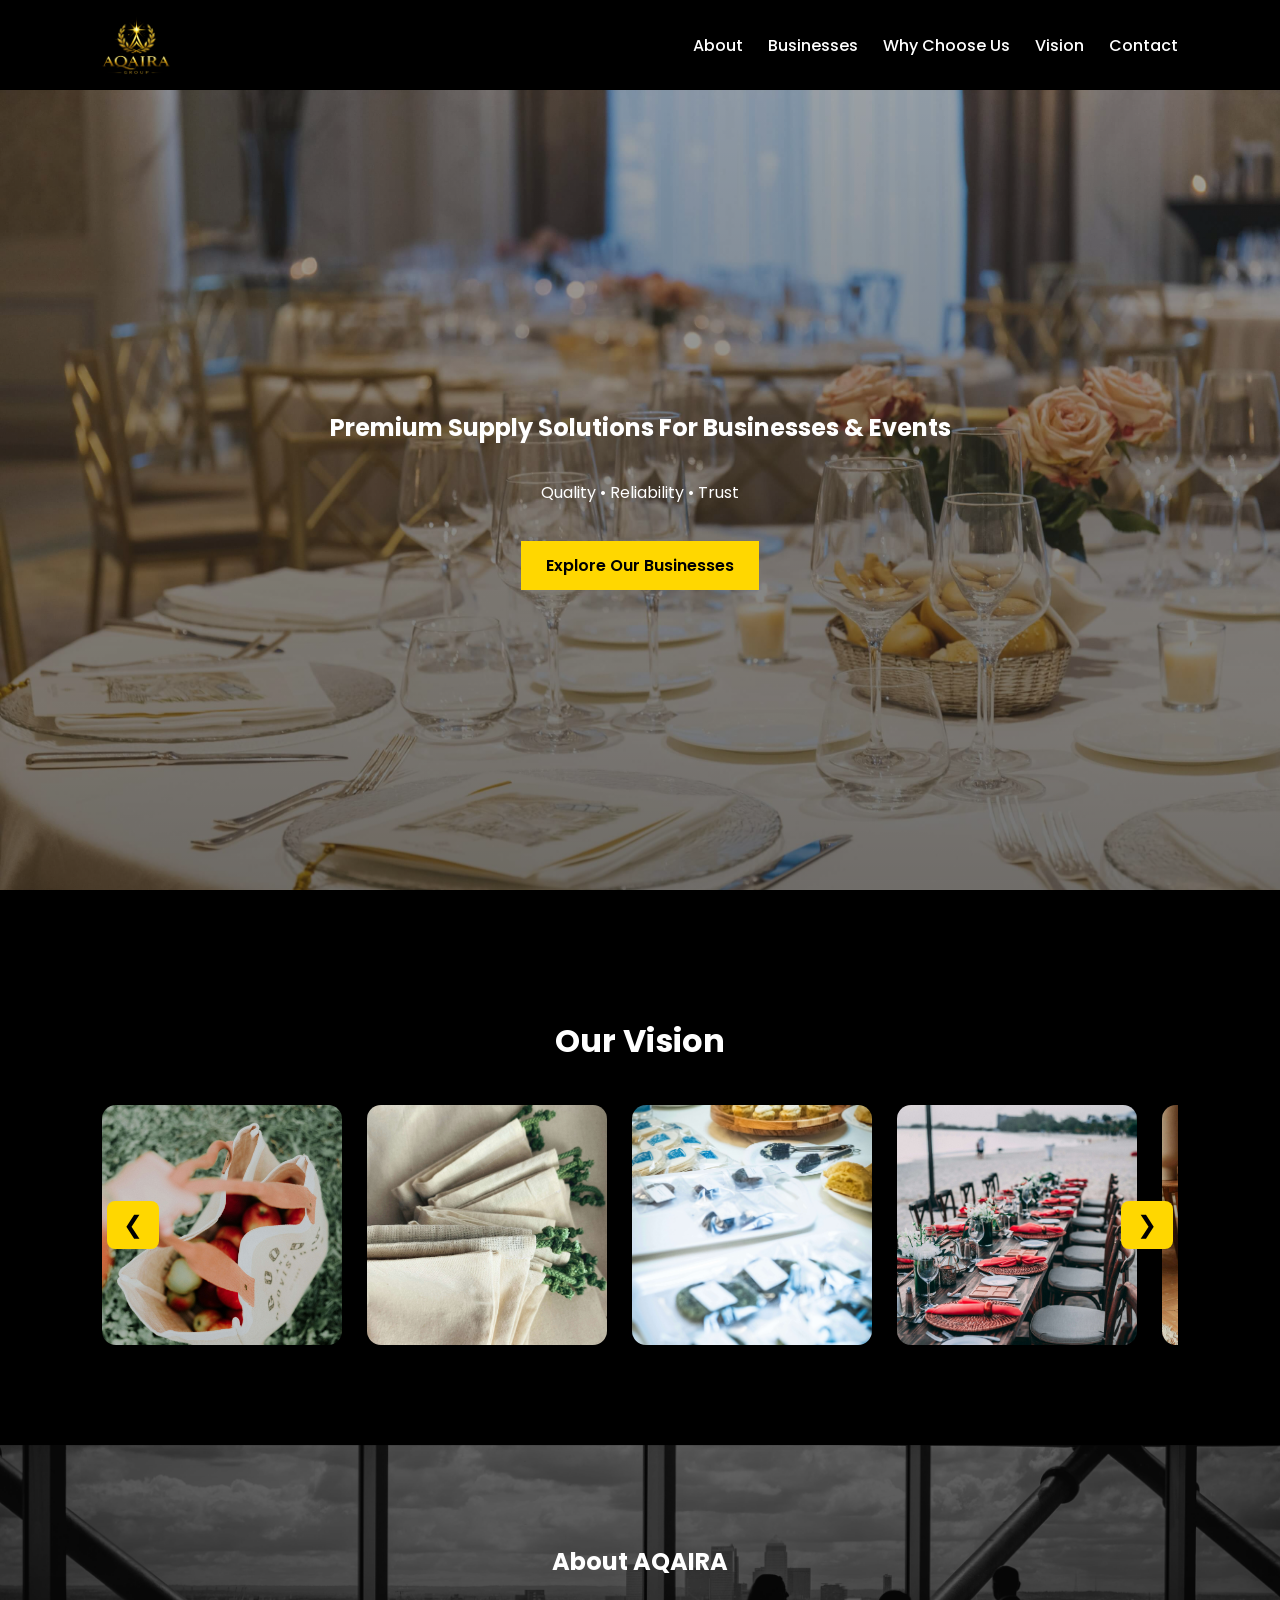
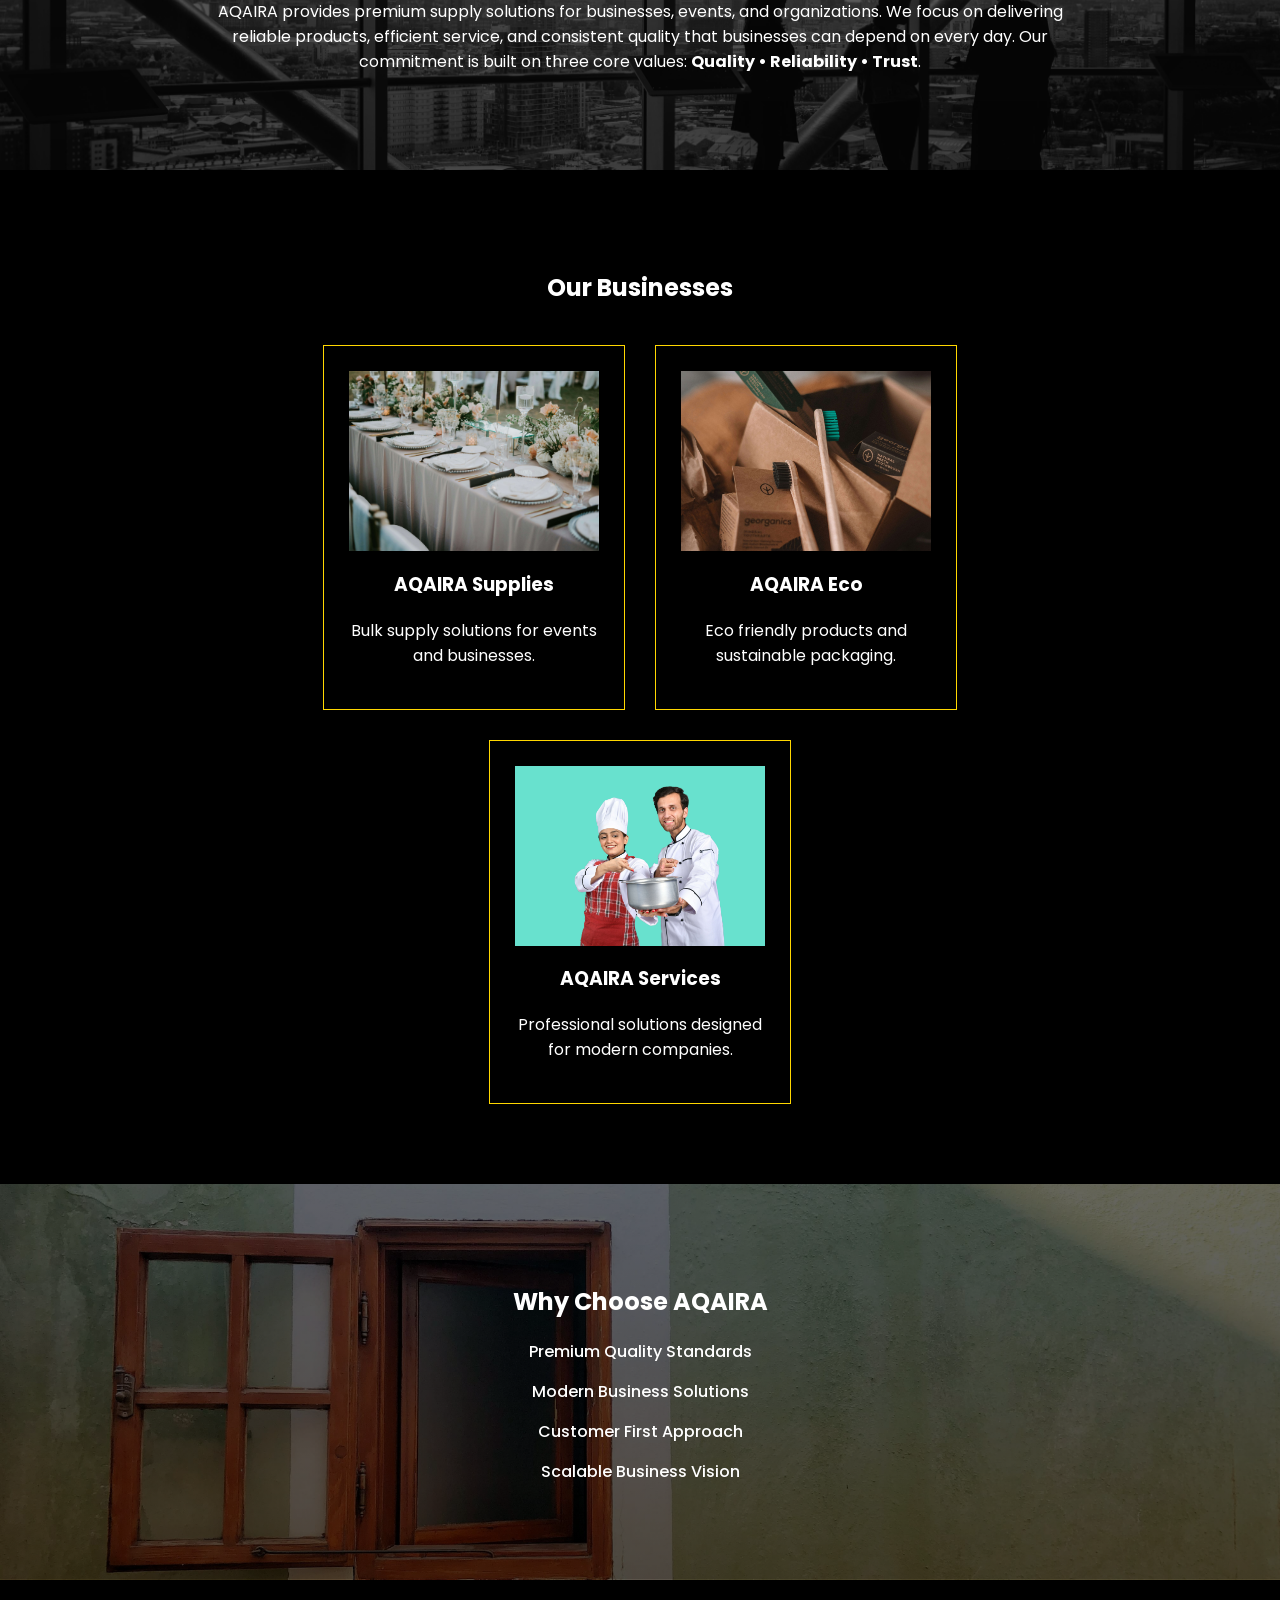
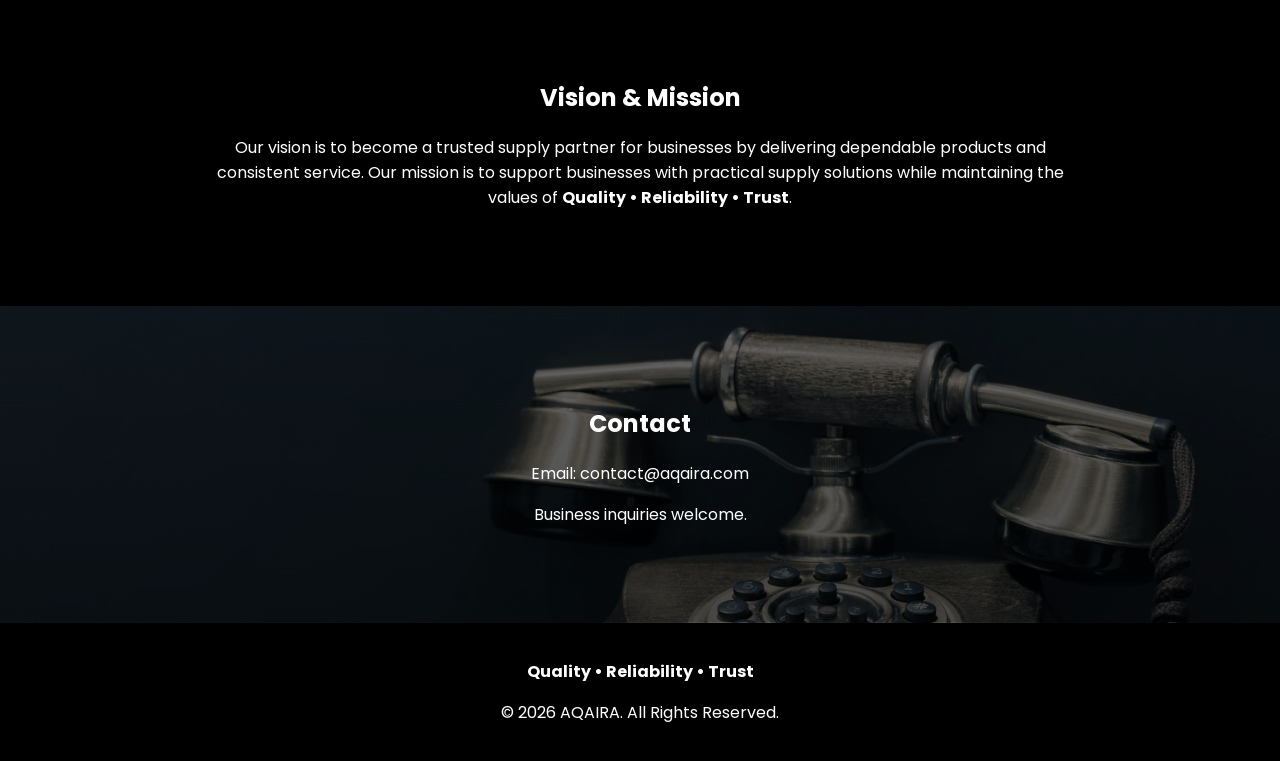
==== index.html @ 15b29411 "added bg images and header and scroll" ====
<!DOCTYPE html>
<html lang="en">
<head>
    <meta charset="UTF-8">
    <meta name="viewport" content="width=device-width, initial-scale=1.0">

    <title>AQAIRA</title>

    <link rel="icon" type="image/png" href="images/favicon.png">

    <link rel="stylesheet" href="style.css">

    <link href="https://fonts.googleapis.com/css2?family=Playfair+Display:wght@500&family=Poppins:wght@300;400;500&display=swap" rel="stylesheet">
    <script src="https://cdn.jsdelivr.net/npm/swiper@11/swiper-bundle.min.js"></script>

    <script>

    function toggleMenu(){
    const nav=document.getElementById("navMenu");
    nav.classList.toggle("active");
    }

    </script>
    <script>
    document.addEventListener("DOMContentLoaded", function(){

    const slider = document.getElementById("visionSlides");

    window.slideLeft = function(){
    if(slider){
    slider.scrollBy({
    left: -260,
    behavior: "smooth"
    });
    }
    }

    window.slideRight = function(){
    if(slider){
    slider.scrollBy({
    left: 260,
    behavior: "smooth"
    });
    }
    }

    });
    </script>

</head>

<body>

<header>

    <div class="logo">
        <img src="images/logo.png" alt="AQAIRA">
    </div>

    <div class="menu-toggle" onclick="toggleMenu()">
        <span></span>
        <span></span>
        <span></span>
    </div>

    <nav id="navMenu">
        <a href="#about">About</a>
        <a href="#business">Businesses</a>
        <a href="#why">Why Choose Us</a>
        <a href="#vision">Vision</a>
        <a href="#contact">Contact</a>
    </nav>

</header>


<section class="hero">

<h2>Premium Supply Solutions For Businesses & Events</h2>

<p>Quality • Reliability • Trust</p>

<a href="#business" class="btn">Explore Our Businesses</a>

</section>

<section class="slider">

    <h2>Our Vision</h2>

    <div class="slider-wrapper">

        <button class="slide-btn left" onclick="slideLeft()">❮</button>

        <div class="slides" id="visionSlides">

            <img src="images/slide1.jpg" loading="lazy">
            <img src="images/slide2.jpg" loading="lazy">
            <img src="images/slide3.jpg" loading="lazy">
            <img src="images/slide4.jpg" loading="lazy">
            <img src="images/slide5.jpg" loading="lazy">
            <img src="images/slide6.jpg" loading="lazy">
            <img src="images/slide7.jpg" loading="lazy">
            <img src="images/slide8.jpg" loading="lazy">
            <img src="images/slide9.jpg" loading="lazy">
            <img src="images/slide10.jpg" loading="lazy">

        </div>

        <button class="slide-btn right" onclick="slideRight()">❯</button>

    </div>

</section>


<section id="about" class="section about-bg">

<h2>About AQAIRA</h2>

    <p>
        AQAIRA provides premium supply solutions for businesses,
        events, and organizations. We focus on delivering reliable
        products, efficient service, and consistent quality that
        businesses can depend on every day.

        Our commitment is built on three core values:
        <strong>Quality • Reliability • Trust</strong>.
    </p>

</section>



<section id="business" class="section dark">

<h2>Our Businesses</h2>

<div class="grid">

    <div class="card">
        <img src="images/supply.jpg" loading="lazy">
        <h3>AQAIRA Supplies</h3>
        <p>Bulk supply solutions for events and businesses.</p>
    </div>

    <div class="card">
        <img src="images/eco.jpg" loading="lazy">
        <h3>AQAIRA Eco</h3>
        <p>Eco friendly products and sustainable packaging.</p>
    </div>

    <div class="card">
        <img src="images/service.jpg" loading="lazy">
        <h3>AQAIRA Services</h3>
        <p>Professional solutions designed for modern companies.</p>
    </div>

</div>

</section>



<section id="why" class="section why-bg">

<h2>Why Choose AQAIRA</h2>

<ul class="why">

<li>Premium Quality Standards</li>
<li>Modern Business Solutions</li>
<li>Customer First Approach</li>
<li>Scalable Business Vision</li>

</ul>

</section>



<section id="vision" class="section dark">

<h2>Vision & Mission</h2>

    <p>
        Our vision is to become a trusted supply partner for
        businesses by delivering dependable products and
        consistent service.

        Our mission is to support businesses with practical
        supply solutions while maintaining the values of
        <strong>Quality • Reliability • Trust</strong>.
    </p>

</section>



<section id="contact" class="section contact-bg">

<h2>Contact</h2>

<p>Email: contact@aqaira.com</p>

<p>Business inquiries welcome.</p>

</section>



<footer>

    <p><strong>Quality • Reliability • Trust</strong></p>
    <p>© 2026 AQAIRA. All Rights Reserved.</p>

</footer>


</body>
</html>
---- style.css ----
body{
margin:0;
font-family:Poppins, sans-serif;
background:white;
color:#111;
}

html{
scroll-behavior:smooth;
}

/* HEADER */

header{
display:flex;
justify-content:space-between;
align-items:center;
padding:15px 8%;
background:black;
color:white;
position:sticky;
top:0;
z-index:1000;
}

/* LOGO */

.logo{
font-family:'Playfair Display', serif;
font-size:34px;
font-weight:600;

background:linear-gradient(
90deg,
#d4af37,
#ffd700,
#f5e6a3,
#d4af37
);

background-size:300%;
-webkit-background-clip:text;
-webkit-text-fill-color:transparent;
animation:goldShine 6s linear infinite;
}

.logo img{
height:60px;
width:auto;
}

@keyframes goldShine{
0%{background-position:0%;}
100%{background-position:300%;}
}

/* NAVIGATION */

nav{
display:flex;
}

nav a{
margin-left:25px;
text-decoration:none;
color:white;
font-weight:500;
}

/* HAMBURGER */

.menu-toggle{
display:none;
flex-direction:column;
cursor:pointer;
}

.menu-toggle span{
height:3px;
width:25px;
background:white;
margin:4px 0;
display:block;
}

/* HERO */

.hero{
height:80vh;

background:
linear-gradient(rgba(0,0,0,0.35), rgba(0,0,0,0.55)),
url("images/hero.jpg");

background-size:cover;
background-position:center;

color:white;

display:flex;
flex-direction:column;
justify-content:center;
align-items:center;
text-align:center;
padding:40px 20px;
}

.hero h1{
font-size:48px;
letter-spacing:1px;
}

.btn{
margin-top:20px;
padding:12px 25px;
background:gold;
color:black;
text-decoration:none;
font-weight:600;
}

/* SECTIONS */

.section{
padding:80px 15%;
text-align:center;
}

.dark{
background:black;
color:white;
}

/* BUSINESS GRID */

.grid{
display:flex;
gap:30px;
justify-content:center;
margin-top:40px;
flex-wrap:wrap;
}

.card{
border:1px solid gold;
padding:25px;
width:250px;
max-width:100%;
}

.card img{
width:100%;
height:180px;
object-fit:cover;
margin-bottom:15px;
}

/* WHY */

.why{
list-style:none;
padding:0;
}

.why li{
margin:15px 0;
font-weight:500;
}

/* SLIDER */

.slider{
padding:100px 8%;
background:black;
text-align:center;
color:white;
}

.slider h2{
margin-bottom:40px;
font-size:32px;
}

.slider-wrapper{
position:relative;
display:flex;
align-items:center;
justify-content:center;
}

/* FIXED SLIDES */

.slides{
display:flex;
gap:25px;
overflow:hidden;
scroll-behavior:smooth;
position:relative;
}

.slides img{
width:240px;
height:240px;
object-fit:cover;
border-radius:14px;
flex-shrink:0;
transition:transform 0.4s ease, box-shadow 0.4s ease;
}

.slides img:hover{
transform:scale(1.05);
box-shadow:0 10px 30px rgba(212,175,55,0.5);
}

/* SLIDER BUTTONS */

.slide-btn{
position:absolute;
top:50%;
transform:translateY(-50%);
background:gold;
border:none;
color:black;
font-size:24px;
padding:10px 16px;
cursor:pointer;
border-radius:8px;
z-index:10;
}

.slide-btn.left{
left:5px;
}

.slide-btn.right{
right:5px;
}

.slide-btn:hover{
background:#ffd700;
transform:translateY(-50%) scale(1.05);
}

/* FOOTER */

footer{
background:black;
color:white;
text-align:center;
padding:20px;
}

/* IMAGE FIX */

img{
max-width:100%;
height:auto;
display:block;
}

/* MOBILE */

@media (max-width:768px){

.menu-toggle{
display:flex;
}

nav{
display:none;
flex-direction:column;
position:absolute;
top:80px;
left:0;
width:100%;
background:black;
text-align:center;
padding:20px 0;
z-index:999;
}

nav a{
margin:12px 0;
font-size:18px;
}

nav.active{
display:flex;
}

.hero{
height:70vh;
padding:20px;
}

.hero h1{
font-size:28px;
line-height:1.3;
}

.btn{
padding:10px 18px;
font-size:14px;
}

.card{
width:100%;
max-width:320px;
}

.slides img{
width:200px;
height:200px;
}

}

/* ABOUT BACKGROUND */

.about-bg{
background:
linear-gradient(rgba(0,0,0,0.6), rgba(0,0,0,0.7)),
url("images/about.jpg");

background-size:cover;
background-position:center;
color:white;
}

/* WHY BACKGROUND */

.why-bg{
background:
linear-gradient(rgba(0,0,0,0.6), rgba(0,0,0,0.7)),
url("images/why-choose.jpg");

background-size:cover;
background-position:center;
color:white;
}

/* CONTACT BACKGROUND */

.contact-bg{
background:
linear-gradient(rgba(0,0,0,0.6), rgba(0,0,0,0.7)),
url("images/contact.jpg");

background-size:cover;
background-position:center;
color:white;
}
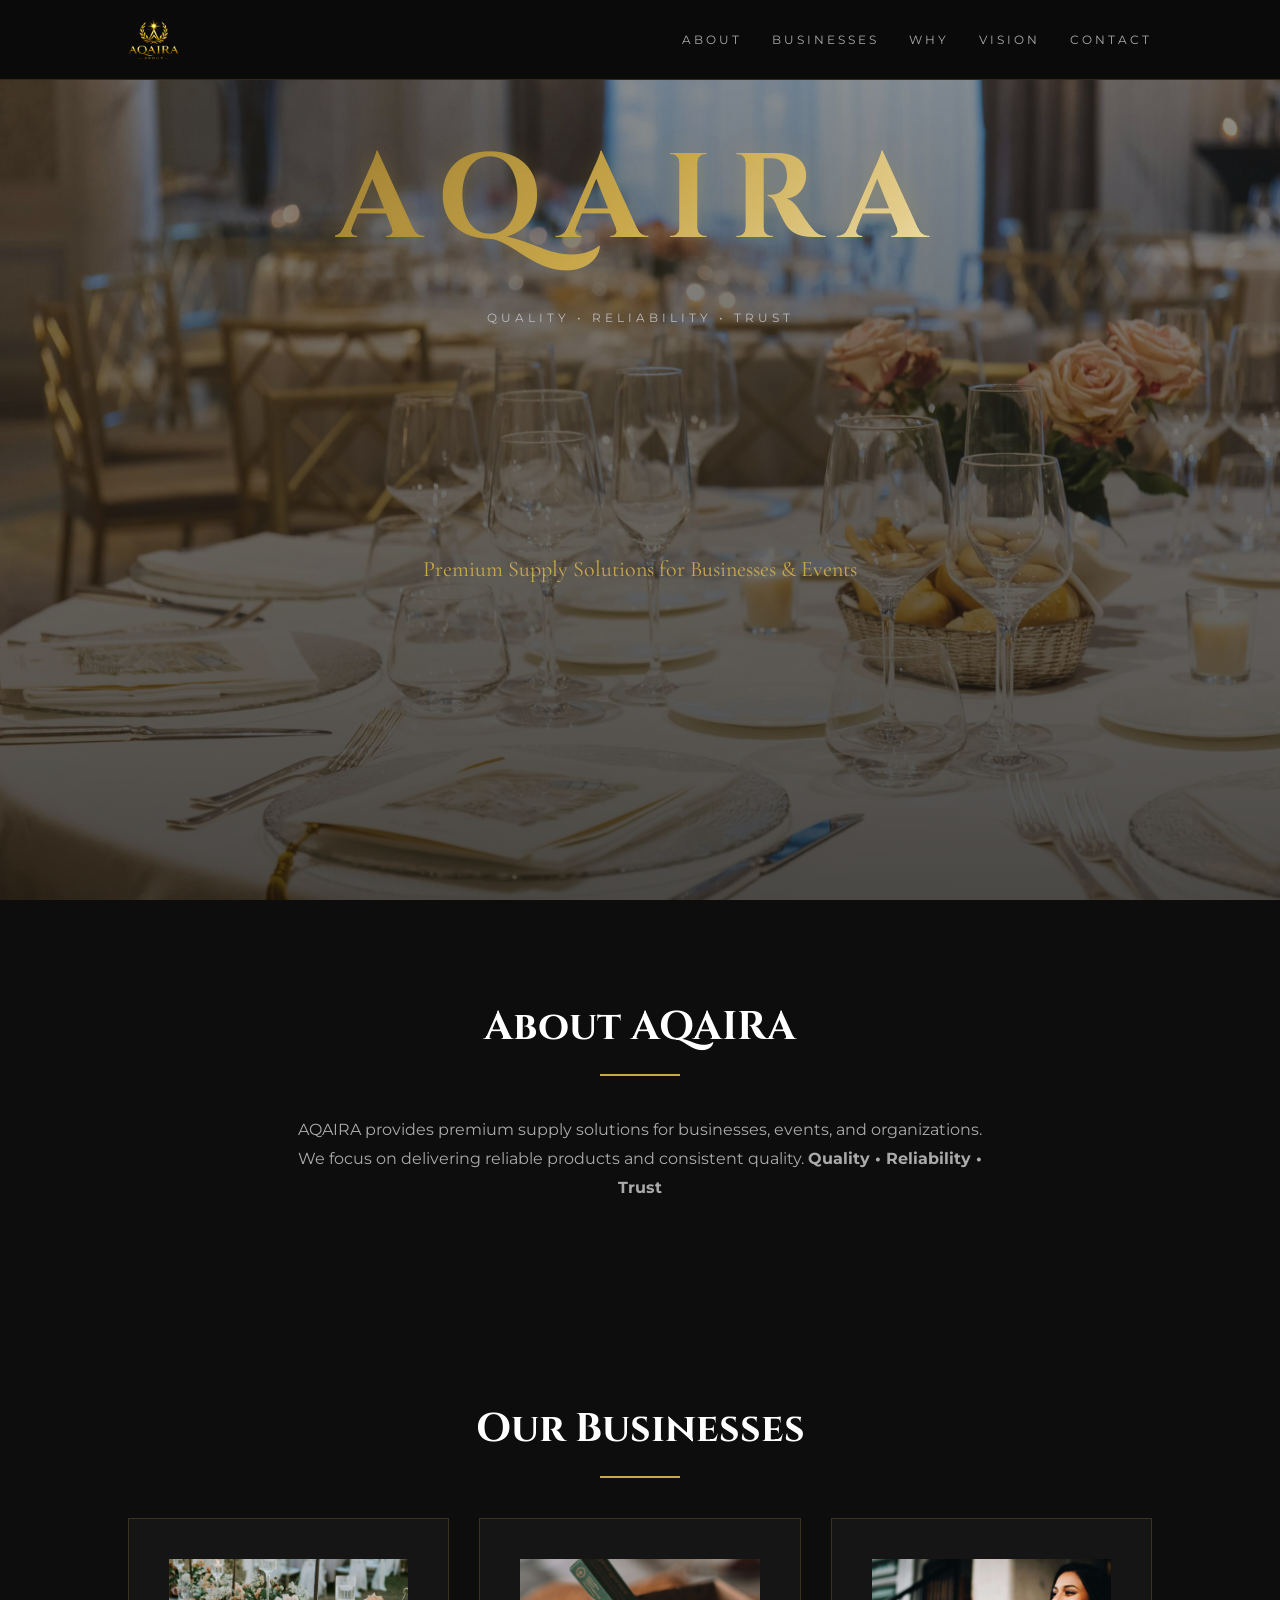
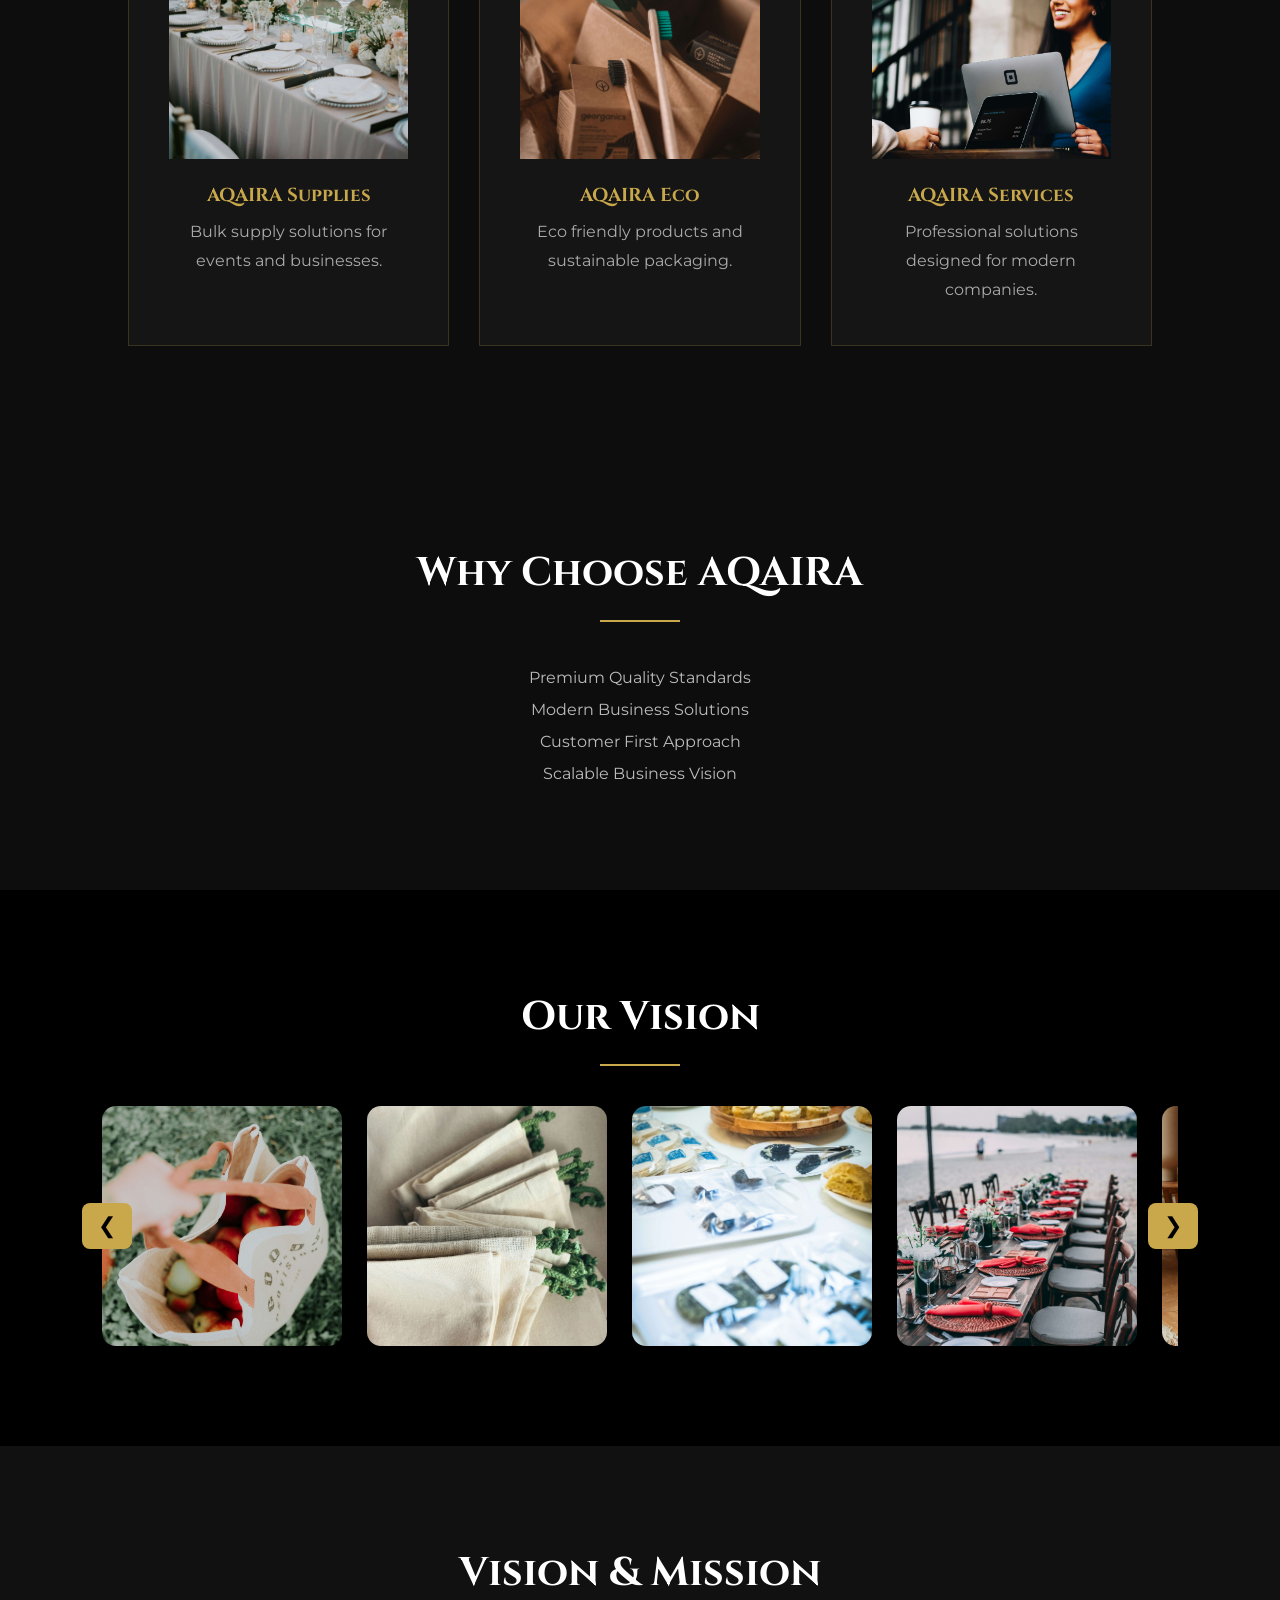
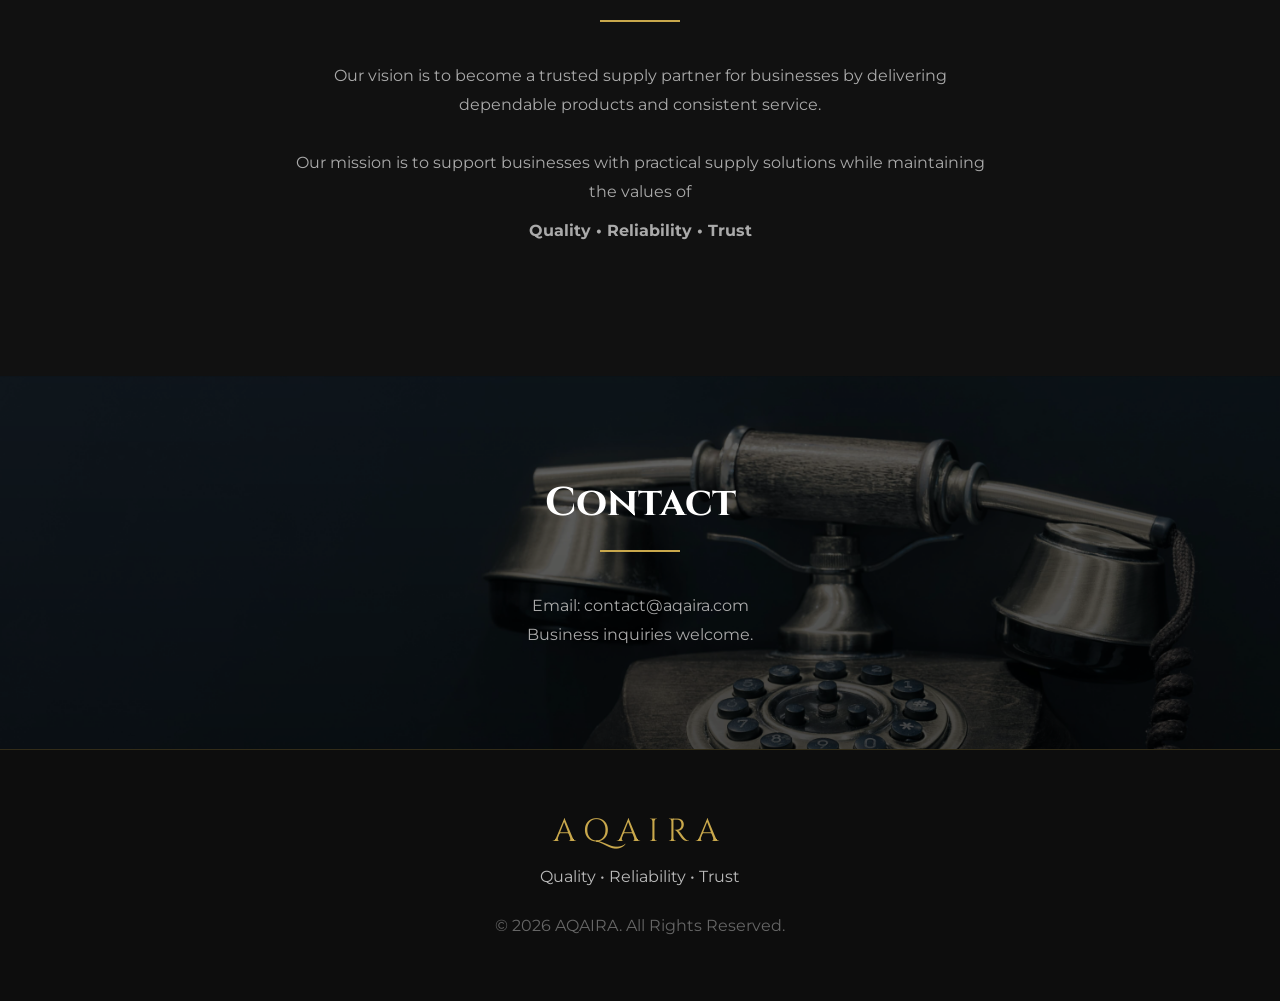
==== commit 39e8a01f: "changes website look to premium" ====
--- a/index.html
+++ b/index.html
@@ -1,61 +1,65 @@
 <!DOCTYPE html>
 <html lang="en">
 <head>
+
     <meta charset="UTF-8">
     <meta name="viewport" content="width=device-width, initial-scale=1.0">
 
     <title>AQAIRA</title>
 
+    <link rel="stylesheet" href="style.css">
+
     <link rel="icon" type="image/png" href="images/favicon.png">
 
-    <link rel="stylesheet" href="style.css">
-
-    <link href="https://fonts.googleapis.com/css2?family=Playfair+Display:wght@500&family=Poppins:wght@300;400;500&display=swap" rel="stylesheet">
-    <script src="https://cdn.jsdelivr.net/npm/swiper@11/swiper-bundle.min.js"></script>
+    <link href="https://fonts.googleapis.com/css2?family=Cormorant+Garamond:wght@300;400;500;600&family=Cinzel:wght@400;600;700;900&family=Montserrat:wght@200;300;400;500;600&display=swap" rel="stylesheet">
 
     <script>
 
-    function toggleMenu(){
-    const nav=document.getElementById("navMenu");
-    nav.classList.toggle("active");
-    }
+        function toggleMenu(){
+        document.getElementById("navLinks").classList.toggle("active");
+        }
+
+        window.addEventListener("load",function(){
+        setTimeout(()=>{
+        document.getElementById("loader").classList.add("loader-hidden");
+        },600);
+        });
+
+        document.addEventListener("DOMContentLoaded", function(){
+
+        const slider=document.getElementById("visionSlides");
+
+        window.slideLeft=function(){
+        slider.scrollBy({
+        left:-260,
+        behavior:"smooth"
+        });
+        }
+
+        window.slideRight=function(){
+        slider.scrollBy({
+        left:260,
+        behavior:"smooth"
+        });
+        }
+
+        });
 
     </script>
-    <script>
-    document.addEventListener("DOMContentLoaded", function(){
-
-    const slider = document.getElementById("visionSlides");
-
-    window.slideLeft = function(){
-    if(slider){
-    slider.scrollBy({
-    left: -260,
-    behavior: "smooth"
-    });
-    }
-    }
-
-    window.slideRight = function(){
-    if(slider){
-    slider.scrollBy({
-    left: 260,
-    behavior: "smooth"
-    });
-    }
-    }
-
-    });
-    </script>
 
 </head>
 
 <body>
 
-<header>
-
-    <div class="logo">
-        <img src="images/logo.png" alt="AQAIRA">
-    </div>
+<div id="loader">
+    <div class="loader-logo">AQAIRA</div>
+</div>
+
+<nav class="nav-bar">
+
+    <a href="#" class="nav-logo">
+        <img src="images/logo.png">
+    </a>
 
     <div class="menu-toggle" onclick="toggleMenu()">
         <span></span>
@@ -63,159 +67,161 @@
         <span></span>
     </div>
 
-    <nav id="navMenu">
+    <div class="nav-links" id="navLinks">
         <a href="#about">About</a>
         <a href="#business">Businesses</a>
-        <a href="#why">Why Choose Us</a>
+        <a href="#why">Why</a>
         <a href="#vision">Vision</a>
         <a href="#contact">Contact</a>
-    </nav>
-
-</header>
-
+    </div>
+
+</nav>
 
 <section class="hero">
 
-<h2>Premium Supply Solutions For Businesses & Events</h2>
-
-<p>Quality • Reliability • Trust</p>
-
-<a href="#business" class="btn">Explore Our Businesses</a>
-
-</section>
-
-<section class="slider">
-
-    <h2>Our Vision</h2>
-
-    <div class="slider-wrapper">
-
-        <button class="slide-btn left" onclick="slideLeft()">❮</button>
-
-        <div class="slides" id="visionSlides">
-
-            <img src="images/slide1.jpg" loading="lazy">
-            <img src="images/slide2.jpg" loading="lazy">
-            <img src="images/slide3.jpg" loading="lazy">
-            <img src="images/slide4.jpg" loading="lazy">
-            <img src="images/slide5.jpg" loading="lazy">
-            <img src="images/slide6.jpg" loading="lazy">
-            <img src="images/slide7.jpg" loading="lazy">
-            <img src="images/slide8.jpg" loading="lazy">
-            <img src="images/slide9.jpg" loading="lazy">
-            <img src="images/slide10.jpg" loading="lazy">
-
-        </div>
-
-        <button class="slide-btn right" onclick="slideRight()">❯</button>
-
-    </div>
-
-</section>
-
-
-<section id="about" class="section about-bg">
-
-<h2>About AQAIRA</h2>
+    <h1 class="hero-title">AQAIRA</h1>
+
+    <p class="hero-tagline">Quality • Reliability • Trust</p>
+
+    <p class="hero-sub">Premium Supply Solutions for Businesses & Events</p>
+
+</section>
+
+<section id="about">
+
+    <h2>About AQAIRA</h2>
+    <div class="divider"></div>
 
     <p>
         AQAIRA provides premium supply solutions for businesses,
-        events, and organizations. We focus on delivering reliable
-        products, efficient service, and consistent quality that
-        businesses can depend on every day.
-
-        Our commitment is built on three core values:
-        <strong>Quality • Reliability • Trust</strong>.
+        events, and organizations.
+        We focus on delivering reliable products and consistent quality.
+        <strong>Quality • Reliability • Trust</strong>
     </p>
 
 </section>
 
-
-
-<section id="business" class="section dark">
-
-<h2>Our Businesses</h2>
-
-<div class="grid">
-
-    <div class="card">
-        <img src="images/supply.jpg" loading="lazy">
-        <h3>AQAIRA Supplies</h3>
-        <p>Bulk supply solutions for events and businesses.</p>
-    </div>
-
-    <div class="card">
-        <img src="images/eco.jpg" loading="lazy">
-        <h3>AQAIRA Eco</h3>
-        <p>Eco friendly products and sustainable packaging.</p>
-    </div>
-
-    <div class="card">
-        <img src="images/service.jpg" loading="lazy">
-        <h3>AQAIRA Services</h3>
-        <p>Professional solutions designed for modern companies.</p>
-    </div>
-
-</div>
-
-</section>
-
-
-
-<section id="why" class="section why-bg">
-
-<h2>Why Choose AQAIRA</h2>
-
-<ul class="why">
-
-<li>Premium Quality Standards</li>
-<li>Modern Business Solutions</li>
-<li>Customer First Approach</li>
-<li>Scalable Business Vision</li>
-
-</ul>
-
-</section>
-
-
-
-<section id="vision" class="section dark">
-
-<h2>Vision & Mission</h2>
-
-    <p>
-        Our vision is to become a trusted supply partner for
-        businesses by delivering dependable products and
-        consistent service.
-
-        Our mission is to support businesses with practical
-        supply solutions while maintaining the values of
-        <strong>Quality • Reliability • Trust</strong>.
+<section id="business">
+
+    <h2>Our Businesses</h2>
+    <div class="divider"></div>
+
+    <div class="grid">
+
+        <div class="card">
+            <img src="images/supply.jpg">
+            <h3>AQAIRA Supplies</h3>
+            <p>Bulk supply solutions for events and businesses.</p>
+        </div>
+
+        <div class="card">
+            <img src="images/eco.jpg">
+            <h3>AQAIRA Eco</h3>
+            <p>Eco friendly products and sustainable packaging.</p>
+        </div>
+
+        <div class="card">
+            <img src="images/service.jpg">
+            <h3>AQAIRA Services</h3>
+            <p>Professional solutions designed for modern companies.</p>
+        </div>
+
+    </div>
+
+</section>
+
+<section id="why">
+
+    <h2>Why Choose AQAIRA</h2>
+    <div class="divider"></div>
+
+    <ul class="why">
+        <li>Premium Quality Standards</li>
+        <li>Modern Business Solutions</li>
+        <li>Customer First Approach</li>
+        <li>Scalable Business Vision</li>
+    </ul>
+
+</section>
+
+<section id="vision" class="slider">
+
+    <h2>Our Vision</h2>
+    <div class="divider"></div>
+
+    <div class="slider-wrapper">
+
+        <button class="slide-btn left" onclick="slideLeft()">❮</button>
+
+        <div class="slides" id="visionSlides">
+
+            <img src="images/slide1.jpg">
+            <img src="images/slide2.jpg">
+            <img src="images/slide3.jpg">
+            <img src="images/slide4.jpg">
+            <img src="images/slide5.jpg">
+            <img src="images/slide6.jpg">
+            <img src="images/slide7.jpg">
+            <img src="images/slide8.jpg">
+            <img src="images/slide9.jpg">
+            <img src="images/slide10.jpg">
+
+        </div>
+
+        <button class="slide-btn right" onclick="slideRight()">❯</button>
+
+    </div>
+
+</section>
+
+<section class="vision-mission">
+
+    <h2>Vision & Mission</h2>
+    <div class="divider"></div>
+
+    <div class="vision-box">
+        <p>
+            Our vision is to become a trusted supply partner for businesses
+            by delivering dependable products and consistent service.
+        </p>
+    </div>
+
+    <div class="vision-box">
+        <p>
+            Our mission is to support businesses with practical supply
+            solutions while maintaining the values of
+        </p>
+
+        <p style="margin-top:10px;font-weight:600;">
+            <strong>Quality • Reliability • Trust</strong>
+        </p>
+    </div>
+
+</section>
+
+<section id="contact" class="contact contact-bg">
+
+    <h2>Contact</h2>
+    <div class="divider"></div>
+
+    <p>Email: contact@aqaira.com</p>
+    <p>Business inquiries welcome.</p>
+
+</section>
+
+<footer>
+
+    <div class="footer-logo">AQAIRA</div>
+
+    <p style="margin-top:10px;color:#bbb">
+        Quality • Reliability • Trust
     </p>
 
-</section>
-
-
-
-<section id="contact" class="section contact-bg">
-
-<h2>Contact</h2>
-
-<p>Email: contact@aqaira.com</p>
-
-<p>Business inquiries welcome.</p>
-
-</section>
-
-
-
-<footer>
-
-    <p><strong>Quality • Reliability • Trust</strong></p>
-    <p>© 2026 AQAIRA. All Rights Reserved.</p>
+    <p style="margin-top:20px;color:#666">
+        © 2026 AQAIRA. All Rights Reserved.
+    </p>
 
 </footer>
 
-
 </body>
-</html>
+</html>
--- a/style.css
+++ b/style.css
@@ -1,73 +1,105 @@
+
+:root{
+--gold:#C9A84C;
+}
+
+*{
+margin:0;
+padding:0;
+box-sizing:border-box;
+}
+
 body{
-margin:0;
-font-family:Poppins, sans-serif;
-background:white;
-color:#111;
-}
-
-html{
-scroll-behavior:smooth;
-}
-
-/* HEADER */
-
-header{
+background:#0d0d0d;
+color:white;
+font-family:'Montserrat',sans-serif;
+overflow-x:hidden;
+}
+
+/* LOADER */
+
+#loader{
+position:fixed;
+top:0;
+left:0;
+width:100%;
+height:100%;
+background:black;
+display:flex;
+justify-content:center;
+align-items:center;
+z-index:9999;
+}
+
+.loader-logo{
+font-family:'Cinzel',serif;
+font-size:40px;
+color:var(--gold);
+}
+
+.loader-hidden{
+opacity:0;
+visibility:hidden;
+transition:0.5s;
+}
+
+/* SECTIONS */
+
+section{
+padding:100px 10%;
+text-align:center;
+}
+
+h2{
+font-family:'Cinzel',serif;
+font-size:40px;
+margin-bottom:20px;
+}
+
+p{
+max-width:700px;
+margin:auto;
+color:#aaa;
+line-height:1.8;
+}
+
+/* NAV */
+
+.nav-bar{
+position:fixed;
+top:0;
+width:100%;
+background:#0a0a0a;
 display:flex;
 justify-content:space-between;
 align-items:center;
-padding:15px 8%;
-background:black;
-color:white;
-position:sticky;
-top:0;
+padding:15px 10%;
+border-bottom:1px solid rgba(201,168,76,0.2);
 z-index:1000;
 }
 
-/* LOGO */
-
-.logo{
-font-family:'Playfair Display', serif;
-font-size:34px;
-font-weight:600;
-
-background:linear-gradient(
-90deg,
-#d4af37,
-#ffd700,
-#f5e6a3,
-#d4af37
-);
-
-background-size:300%;
--webkit-background-clip:text;
--webkit-text-fill-color:transparent;
-animation:goldShine 6s linear infinite;
-}
-
-.logo img{
-height:60px;
-width:auto;
-}
-
-@keyframes goldShine{
-0%{background-position:0%;}
-100%{background-position:300%;}
-}
-
-/* NAVIGATION */
-
-nav{
-display:flex;
-}
-
-nav a{
-margin-left:25px;
+.nav-logo img{
+height:45px;
+}
+
+.nav-links{
+display:flex;
+gap:30px;
+}
+
+.nav-links a{
 text-decoration:none;
-color:white;
-font-weight:500;
-}
-
-/* HAMBURGER */
+color:#aaa;
+font-size:12px;
+letter-spacing:3px;
+text-transform:uppercase;
+}
+
+.nav-links a:hover{
+color:var(--gold);
+}
+
+/* MOBILE MENU */
 
 .menu-toggle{
 display:none;
@@ -76,95 +108,102 @@
 }
 
 .menu-toggle span{
+width:25px;
 height:3px;
-width:25px;
 background:white;
 margin:4px 0;
-display:block;
 }
 
 /* HERO */
 
 .hero{
-height:80vh;
+min-height:100vh;
 
 background:
-linear-gradient(rgba(0,0,0,0.35), rgba(0,0,0,0.55)),
+linear-gradient(rgba(0,0,0,0.4),rgba(0,0,0,0.7)),
+radial-gradient(circle at center, rgba(201,168,76,0.08), transparent 70%),
 url("images/hero.jpg");
 
 background-size:cover;
 background-position:center;
-
-color:white;
+background-attachment:fixed;
 
 display:flex;
 flex-direction:column;
 justify-content:center;
 align-items:center;
 text-align:center;
-padding:40px 20px;
-}
-
-.hero h1{
-font-size:48px;
-letter-spacing:1px;
-}
-
-.btn{
-margin-top:20px;
-padding:12px 25px;
-background:gold;
-color:black;
-text-decoration:none;
-font-weight:600;
-}
-
-/* SECTIONS */
-
-.section{
-padding:80px 15%;
-text-align:center;
-}
-
-.dark{
-background:black;
-color:white;
+padding-top:120px;
+}
+
+.hero-title{
+font-family:'Cinzel',serif;
+font-size:120px;
+letter-spacing:20px;
+
+background:linear-gradient(135deg,#9A7A2E,#C9A84C,#F5E6B8);
+-webkit-background-clip:text;
+-webkit-text-fill-color:transparent;
+
+text-shadow:
+0 0 25px rgba(201,168,76,0.25);
+}
+
+.hero-tagline{
+letter-spacing:4px;
+font-size:12px;
+color:#bbb;
+margin-top:25px;
+text-transform:uppercase;
+}
+
+.hero-sub{
+font-family:'Cormorant Garamond',serif;
+font-size:22px;
+margin-top:10px;
+color:var(--gold);
+}
+
+/* DIVIDER */
+
+.divider{
+width:80px;
+height:2px;
+background:var(--gold);
+margin:20px auto 40px;
 }
 
 /* BUSINESS GRID */
 
 .grid{
-display:flex;
+display:grid;
+grid-template-columns:repeat(3,1fr);
 gap:30px;
-justify-content:center;
 margin-top:40px;
-flex-wrap:wrap;
 }
 
 .card{
-border:1px solid gold;
-padding:25px;
-width:250px;
-max-width:100%;
+background:#151515;
+padding:40px;
+border:1px solid rgba(201,168,76,0.2);
+transition:.3s;
+}
+
+.card:hover{
+border-color:var(--gold);
 }
 
 .card img{
 width:100%;
-height:180px;
+height:200px;
 object-fit:cover;
-margin-bottom:15px;
-}
-
-/* WHY */
-
-.why{
-list-style:none;
-padding:0;
-}
-
-.why li{
-margin:15px 0;
-font-weight:500;
+margin-bottom:20px;
+}
+
+.card h3{
+font-family:'Cinzel',serif;
+color:var(--gold);
+margin-bottom:10px;
 }
 
 /* SLIDER */
@@ -173,12 +212,6 @@
 padding:100px 8%;
 background:black;
 text-align:center;
-color:white;
-}
-
-.slider h2{
-margin-bottom:40px;
-font-size:32px;
 }
 
 .slider-wrapper{
@@ -187,15 +220,12 @@
 align-items:center;
 justify-content:center;
 }
-
-/* FIXED SLIDES */
 
 .slides{
 display:flex;
 gap:25px;
 overflow:hidden;
 scroll-behavior:smooth;
-position:relative;
 }
 
 .slides img{
@@ -204,12 +234,12 @@
 object-fit:cover;
 border-radius:14px;
 flex-shrink:0;
-transition:transform 0.4s ease, box-shadow 0.4s ease;
+transition:0.4s;
 }
 
 .slides img:hover{
 transform:scale(1.05);
-box-shadow:0 10px 30px rgba(212,175,55,0.5);
+box-shadow:0 10px 30px rgba(201,168,76,0.4);
 }
 
 /* SLIDER BUTTONS */
@@ -218,135 +248,115 @@
 position:absolute;
 top:50%;
 transform:translateY(-50%);
-background:gold;
+background:var(--gold);
 border:none;
-color:black;
-font-size:24px;
+font-size:22px;
 padding:10px 16px;
 cursor:pointer;
 border-radius:8px;
-z-index:10;
 }
 
 .slide-btn.left{
-left:5px;
+left:-20px;
 }
 
 .slide-btn.right{
-right:5px;
-}
-
-.slide-btn:hover{
-background:#ffd700;
-transform:translateY(-50%) scale(1.05);
+right:-20px;
+}
+
+/* WHY */
+
+.why{
+list-style:none;
+font-size:16px;
+color:#bbb;
+line-height:2;
+}
+
+/* VISION */
+
+.vision-mission{
+background:#111;
+}
+
+.vision-box{
+max-width:700px;
+margin:30px auto;
+}
+
+/* CONTACT */
+
+.contact{
+background:#111;
 }
 
 /* FOOTER */
 
 footer{
-background:black;
-color:white;
-text-align:center;
-padding:20px;
-}
-
-/* IMAGE FIX */
-
-img{
-max-width:100%;
-height:auto;
-display:block;
-}
-
-/* MOBILE */
-
-@media (max-width:768px){
-
-.menu-toggle{
-display:flex;
-}
-
-nav{
-display:none;
-flex-direction:column;
-position:absolute;
-top:80px;
-left:0;
-width:100%;
-background:black;
-text-align:center;
-padding:20px 0;
-z-index:999;
-}
-
-nav a{
-margin:12px 0;
-font-size:18px;
-}
-
-nav.active{
-display:flex;
-}
-
-.hero{
-height:70vh;
-padding:20px;
-}
-
-.hero h1{
-font-size:28px;
-line-height:1.3;
-}
-
-.btn{
-padding:10px 18px;
-font-size:14px;
-}
-
-.card{
-width:100%;
-max-width:320px;
-}
-
-.slides img{
-width:200px;
-height:200px;
-}
-
-}
-
-/* ABOUT BACKGROUND */
-
-.about-bg{
-background:
-linear-gradient(rgba(0,0,0,0.6), rgba(0,0,0,0.7)),
-url("images/about.jpg");
-
-background-size:cover;
-background-position:center;
-color:white;
-}
-
-/* WHY BACKGROUND */
-
-.why-bg{
-background:
-linear-gradient(rgba(0,0,0,0.6), rgba(0,0,0,0.7)),
-url("images/why-choose.jpg");
-
-background-size:cover;
-background-position:center;
-color:white;
-}
-
-/* CONTACT BACKGROUND */
-
+text-align:center;
+padding:60px;
+border-top:1px solid rgba(201,168,76,0.2);
+}
+
+.footer-logo{
+font-family:'Cinzel',serif;
+font-size:32px;
+letter-spacing:8px;
+color:var(--gold);
+}
 .contact-bg{
 background:
 linear-gradient(rgba(0,0,0,0.6), rgba(0,0,0,0.7)),
 url("images/contact.jpg");
-
 background-size:cover;
 background-position:center;
-color:white;
+}
+/* MOBILE */
+
+@media(max-width:900px){
+
+.hero-title{
+font-size:60px;
+letter-spacing:10px;
+}
+
+.grid{
+grid-template-columns:1fr;
+}
+
+.nav-links{
+display:none;
+flex-direction:column;
+background:black;
+position:absolute;
+top:70px;
+left:0;
+width:100%;
+text-align:center;
+padding:20px 0;
+}
+
+.nav-links.active{
+display:flex;
+}
+
+.menu-toggle{
+display:flex;
+}
+
+/* MOBILE SLIDER */
+
+.slides img{
+width:200px;
+height:200px;
+}
+
+.slide-btn.left{
+left:-5px;
+}
+
+.slide-btn.right{
+right:-5px;
+}
+
 }
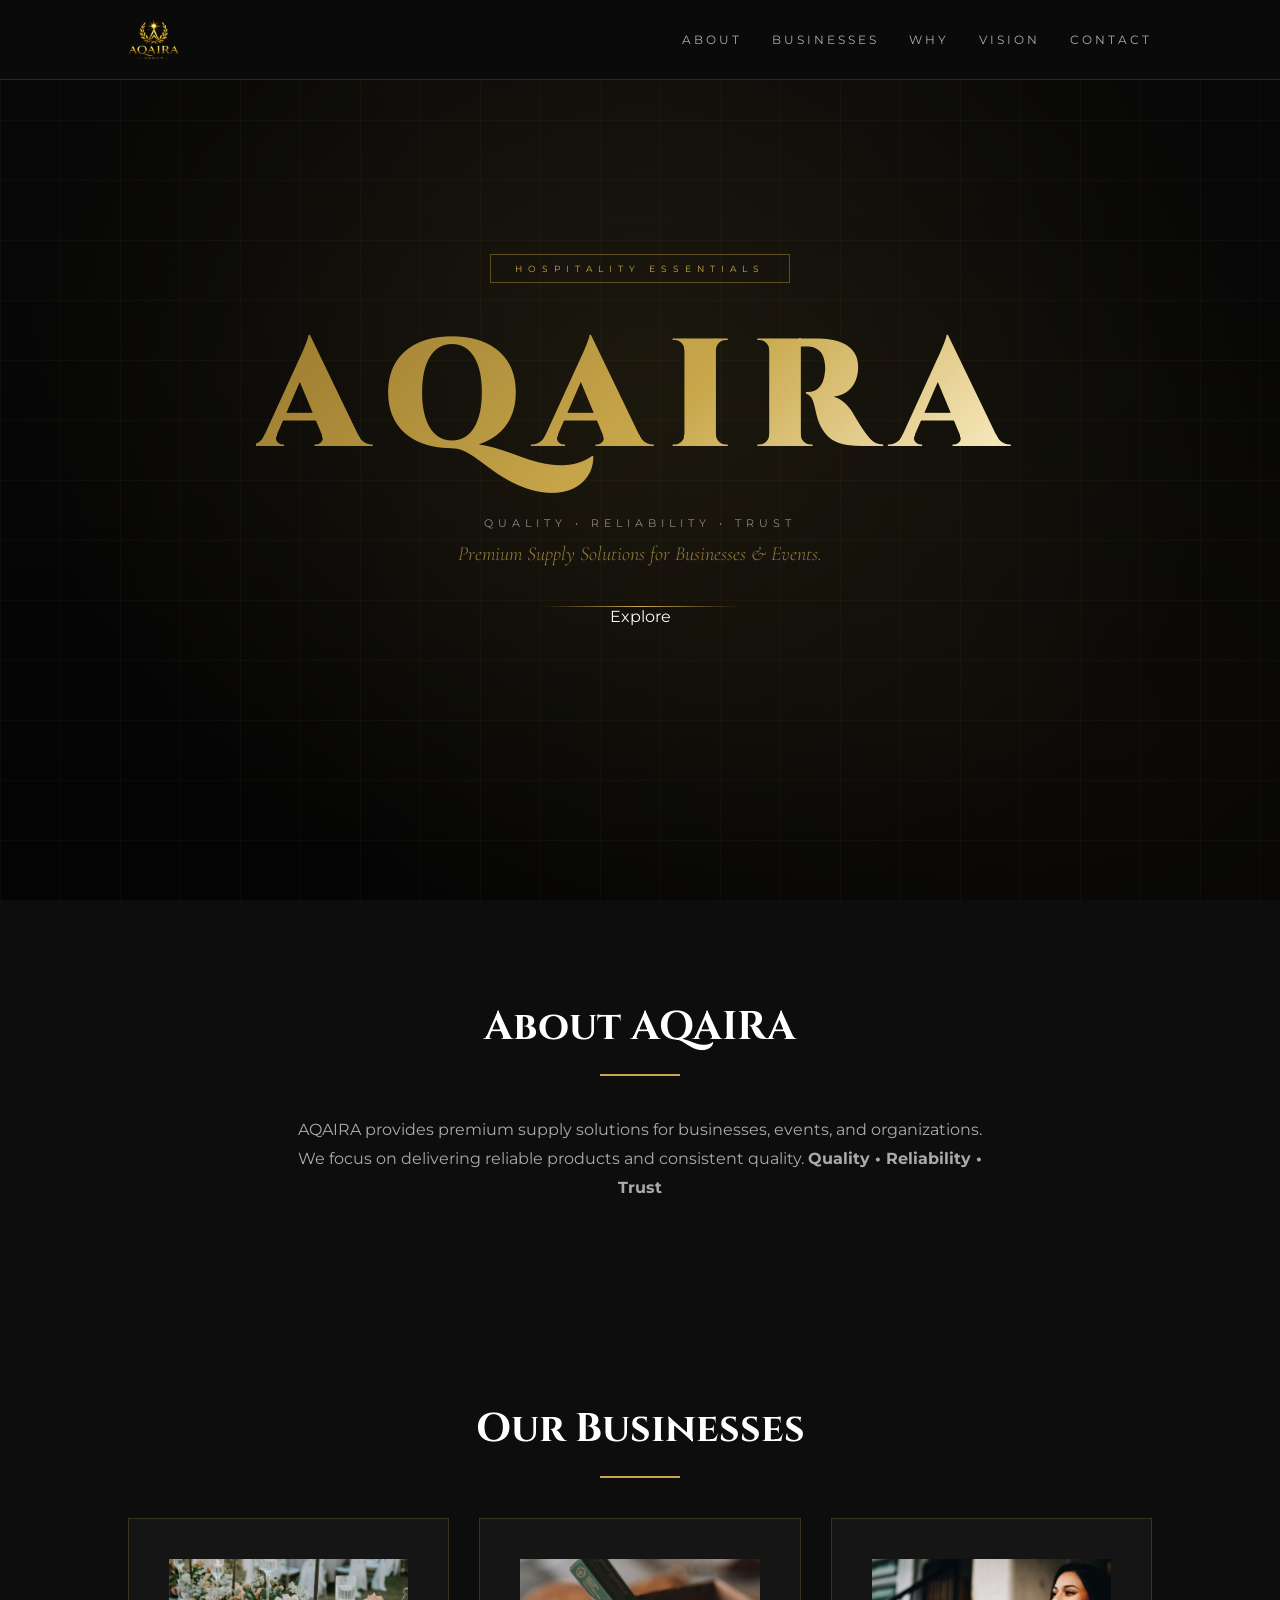
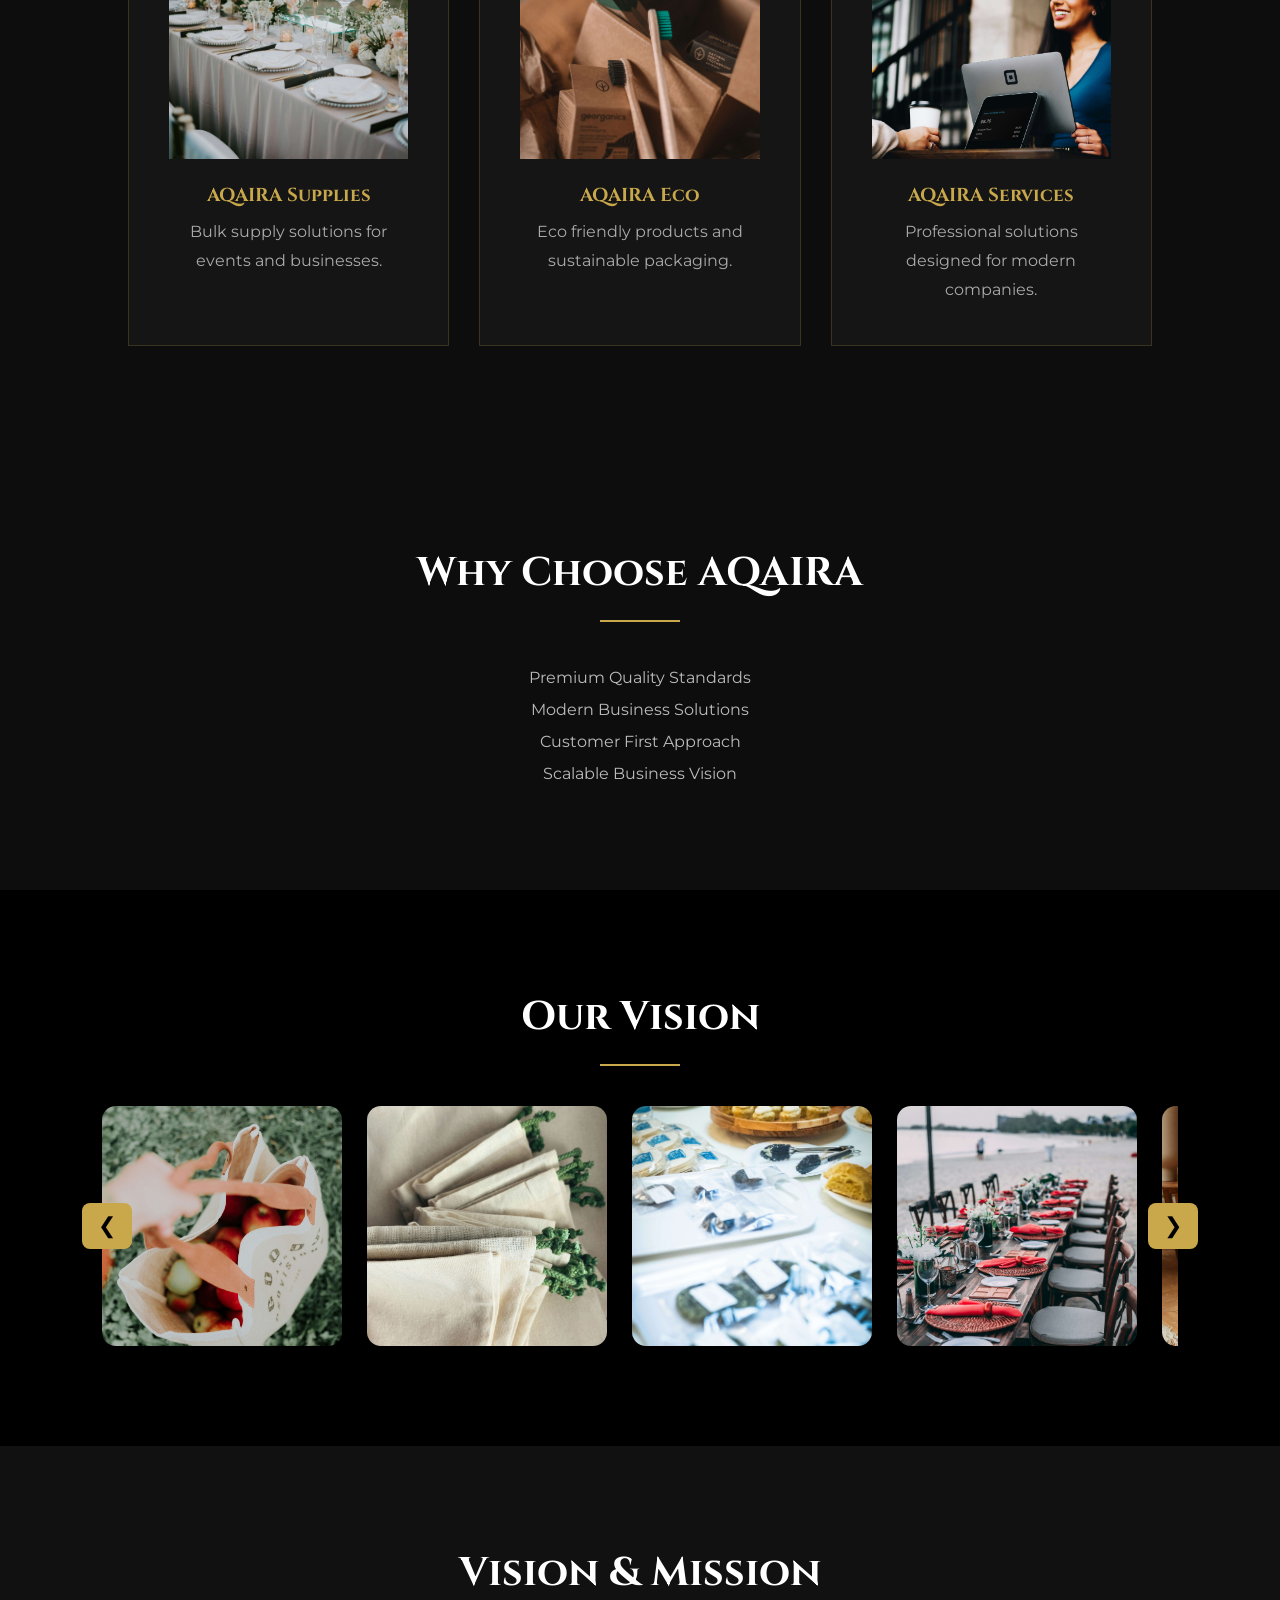
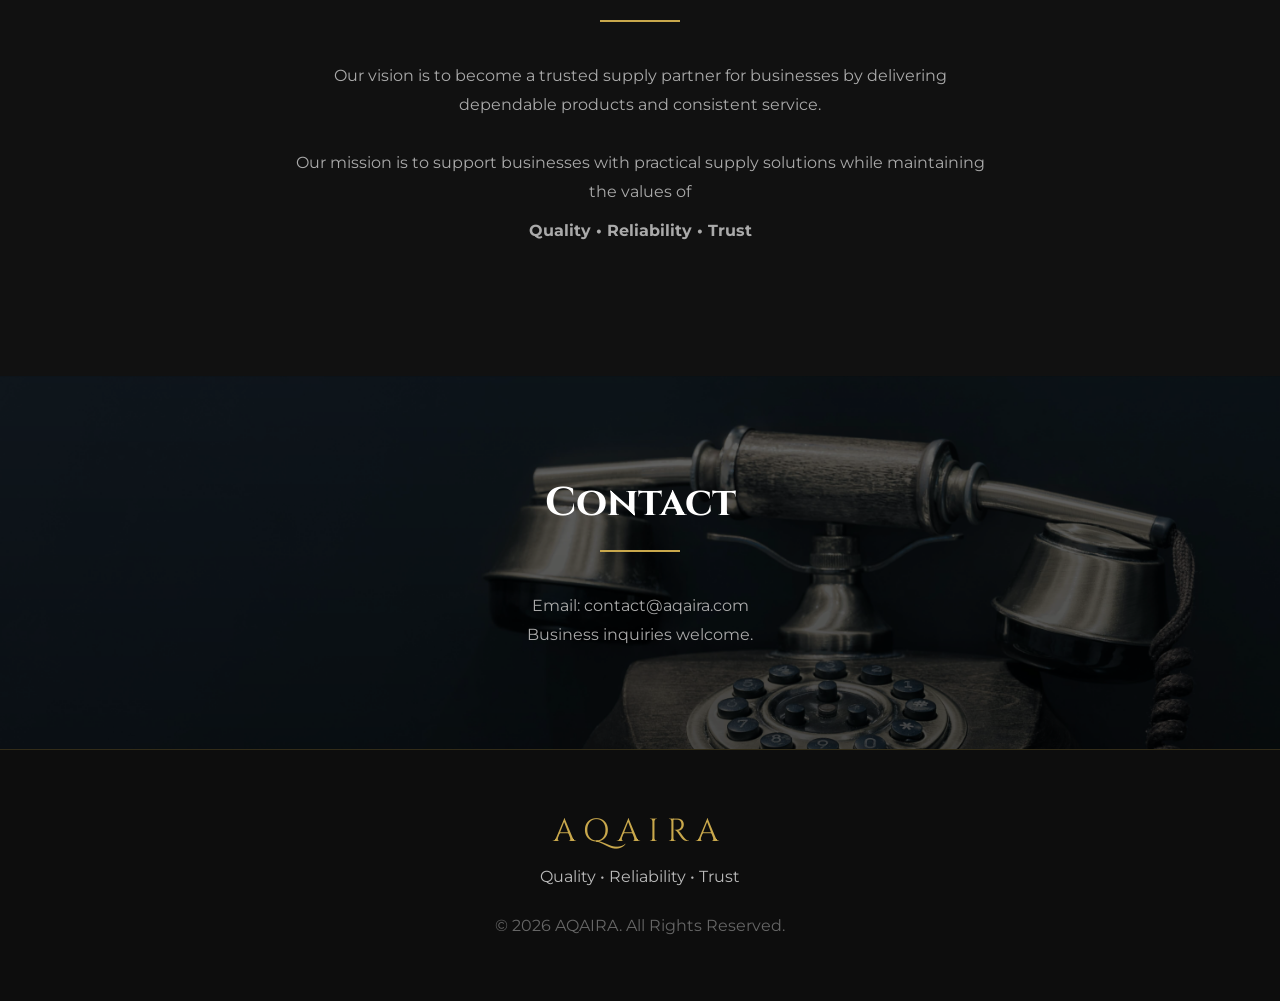
==== commit 93ac5968: "changes website look more premium and animation" ====
--- a/index.html
+++ b/index.html
@@ -77,17 +77,31 @@
 
 </nav>
 
+<!--<section class="hero">-->
+
+<!--    <h1 class="hero-title">AQAIRA</h1>-->
+
+<!--    <p class="hero-tagline">Quality • Reliability • Trust</p>-->
+
+<!--    <p class="hero-sub">Premium Supply Solutions for Businesses & Events</p>-->
+
+<!--</section>-->
+
 <section class="hero">
-
-    <h1 class="hero-title">AQAIRA</h1>
-
-    <p class="hero-tagline">Quality • Reliability • Trust</p>
-
-    <p class="hero-sub">Premium Supply Solutions for Businesses & Events</p>
-
-</section>
-
-<section id="about">
+    <div class="hero-bg"></div>
+    <div class="hero-lines"></div>
+    <div class="hero-badge">Hospitality Essentials</div>
+    <div class="hero-wordmark hero-title">AQAIRA</div>
+    <div class="hero-tagline">Quality • Reliability • Trust</div>
+    <div class="hero-sub">Premium Supply Solutions for Businesses & Events.</div>
+    <div class="hero-ornament"></div>
+    <div class="scroll-hint">
+        <div class="scroll-text">Explore</div>
+        <div class="scroll-line"></div>
+    </div>
+</section>
+
+<section id="about" class="section about-bg">
 
     <h2>About AQAIRA</h2>
     <div class="divider"></div>
--- a/style.css
+++ b/style.css
@@ -122,9 +122,9 @@
 background:
 linear-gradient(rgba(0,0,0,0.4),rgba(0,0,0,0.7)),
 radial-gradient(circle at center, rgba(201,168,76,0.08), transparent 70%),
-url("images/hero.jpg");
-
-background-size:cover;
+url("images/hero1.jpg");
+
+/*background-size:cover;
 background-position:center;
 background-attachment:fixed;
 
@@ -133,9 +133,19 @@
 justify-content:center;
 align-items:center;
 text-align:center;
-padding-top:120px;
-}
-
+padding-top:120px;*/
+
+display: flex;
+flex-direction: column;
+justify-content: center;
+align-items: center;
+text-align: center;
+position: relative;
+overflow: hidden;
+padding-top: 80px;
+
+}
+/*
 .hero-title{
 font-family:'Cinzel',serif;
 font-size:120px;
@@ -162,8 +172,77 @@
 font-size:22px;
 margin-top:10px;
 color:var(--gold);
-}
-
+}*/
+
+.hero-bg {
+    position: absolute; inset: 0;
+    background: radial-gradient(ellipse at 50% 40%, rgba(201,168,76,0.08) 0%, transparent 70%),
+                radial-gradient(ellipse at 80% 80%, rgba(201,168,76,0.04) 0%, transparent 50%);
+  }
+  .hero-lines {
+    position: absolute; inset: 0;
+    background-image:
+      linear-gradient(rgba(201,168,76,0.04) 1px, transparent 1px),
+      linear-gradient(90deg, rgba(201,168,76,0.04) 1px, transparent 1px);
+    background-size: 60px 60px;
+  }
+  .hero-badge {
+    font-size: 9px; letter-spacing: 6px; text-transform: uppercase;
+    color: var(--gold); border: 1px solid rgba(201,168,76,0.4);
+    padding: 8px 24px; margin-bottom: 40px;
+    animation: fadeUp 1s ease 0.2s both;
+  }
+  .hero-wordmark {
+    font-family: 'Cinzel', serif;
+    font-size: clamp(72px, 12vw, 160px);
+    font-weight: 900;
+    letter-spacing: 20px;
+    line-height: 1;
+    background: linear-gradient(135deg, #9A7A2E 0%, #C9A84C 30%, #F5E6B8 50%, #C9A84C 70%, #9A7A2E 100%);
+    -webkit-background-clip: text;
+    -webkit-text-fill-color: transparent;
+    background-clip: text;
+    animation: fadeUp 1s ease 0.4s both;
+    position: relative;
+    z-index: 2;
+    padding-bottom:20px;
+  }
+  .hero-tagline {
+    font-size: 11px; letter-spacing: 5px; text-transform: uppercase;
+    color: rgba(255,255,255,0.5); margin-top: 20px;
+    animation: fadeUp 1s ease 0.6s both;
+  }
+  .hero-sub {
+    font-family: 'Cormorant Garamond', serif;
+    font-size: 20px; font-weight: 300; font-style: italic;
+    color: rgba(201,168,76,0.7); margin-top: 12px;
+    animation: fadeUp 1s ease 0.8s both;
+  }
+  .hero-ornament {
+    width: 200px; height: 1px;
+    background: linear-gradient(90deg, transparent, var(--gold), transparent);
+    margin: 40px auto 0;
+    animation: fadeUp 1s ease 1s both;
+  }
+  @keyframes shimmer {
+      0% { background-position: -200% center; }
+      100% { background-position: 200% center; }
+   }
+  .hero-wordmark {
+      background-size: 200% auto;
+      animation: shimmer 4s linear infinite, fadeUp 1s ease 0.4s both;
+   }
+
+
+/* ABOUT BACKGROUND */
+
+/*.about-bg{
+background:
+linear-gradient(rgba(0,0,0,0.6), rgba(0,0,0,0.7)),
+url("images/about.jpg");
+background-size:cover;
+background-position:center;
+}*/
 /* DIVIDER */
 
 .divider{
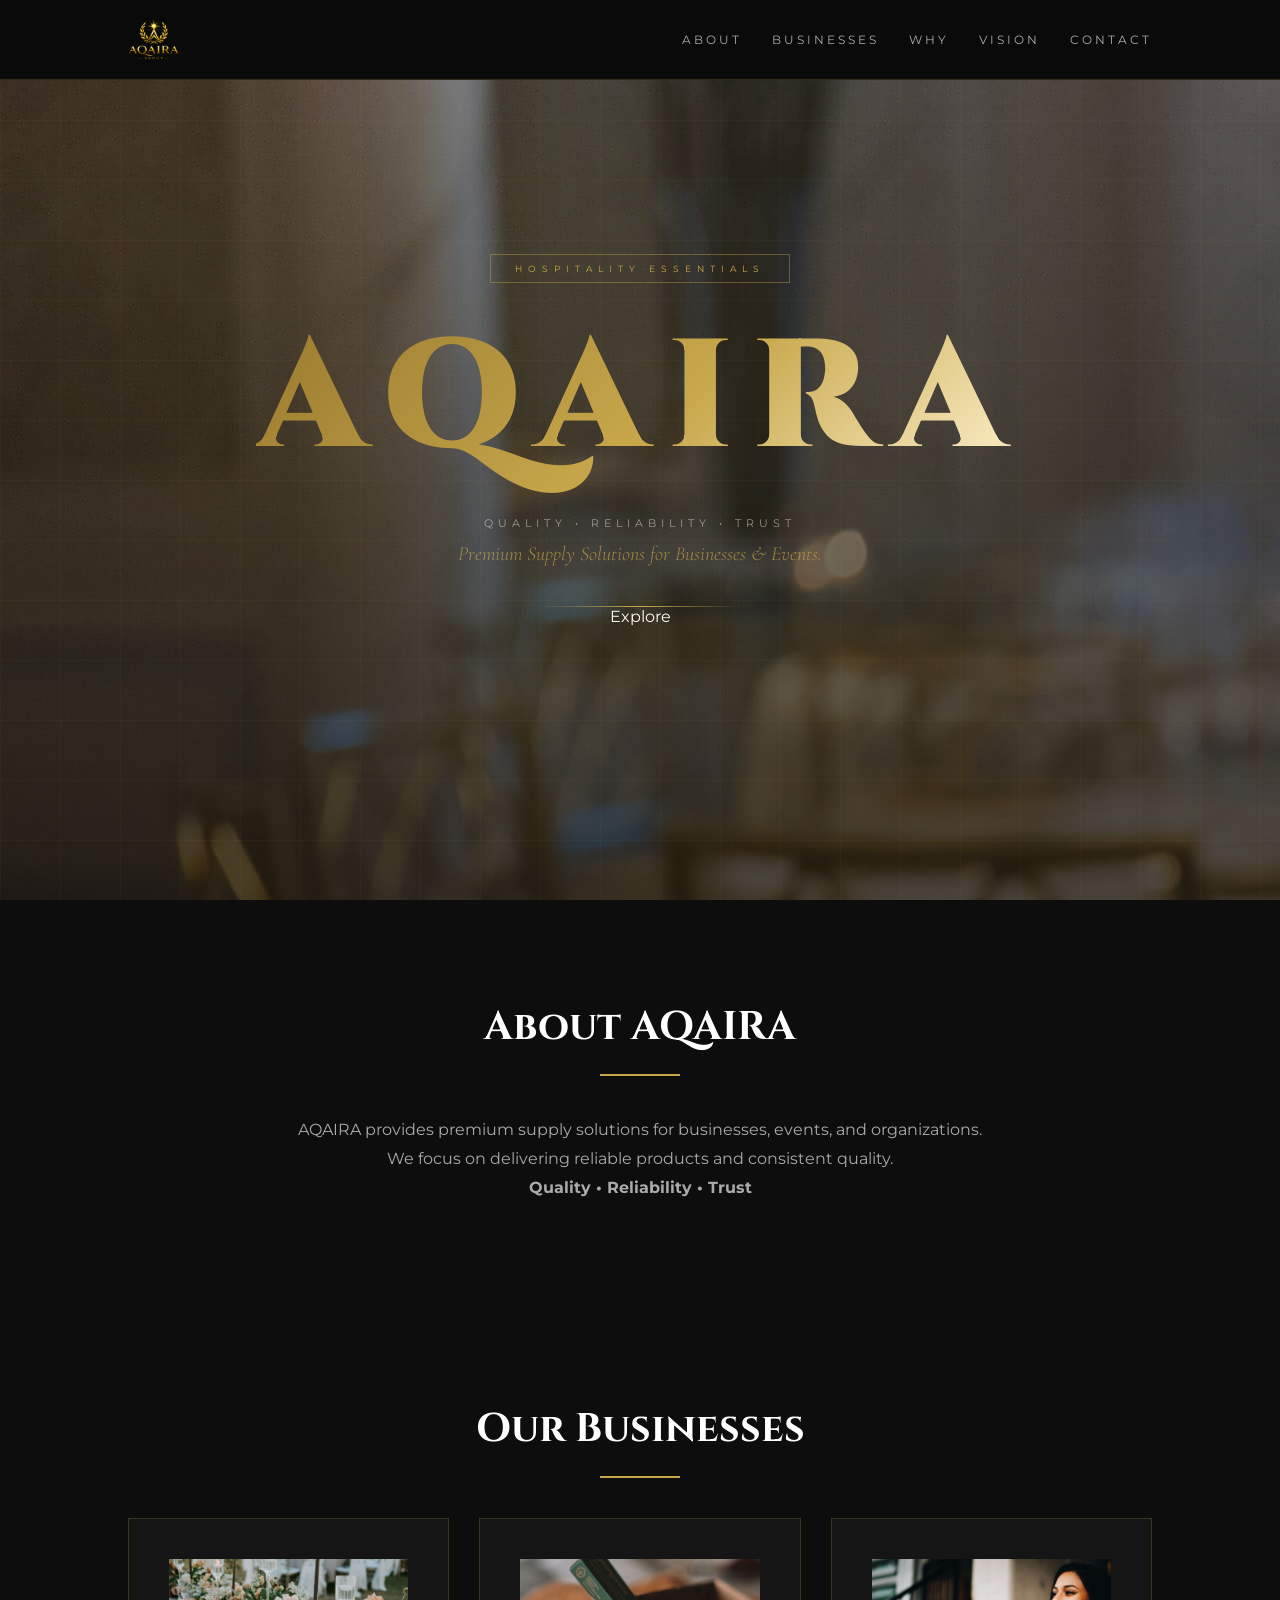
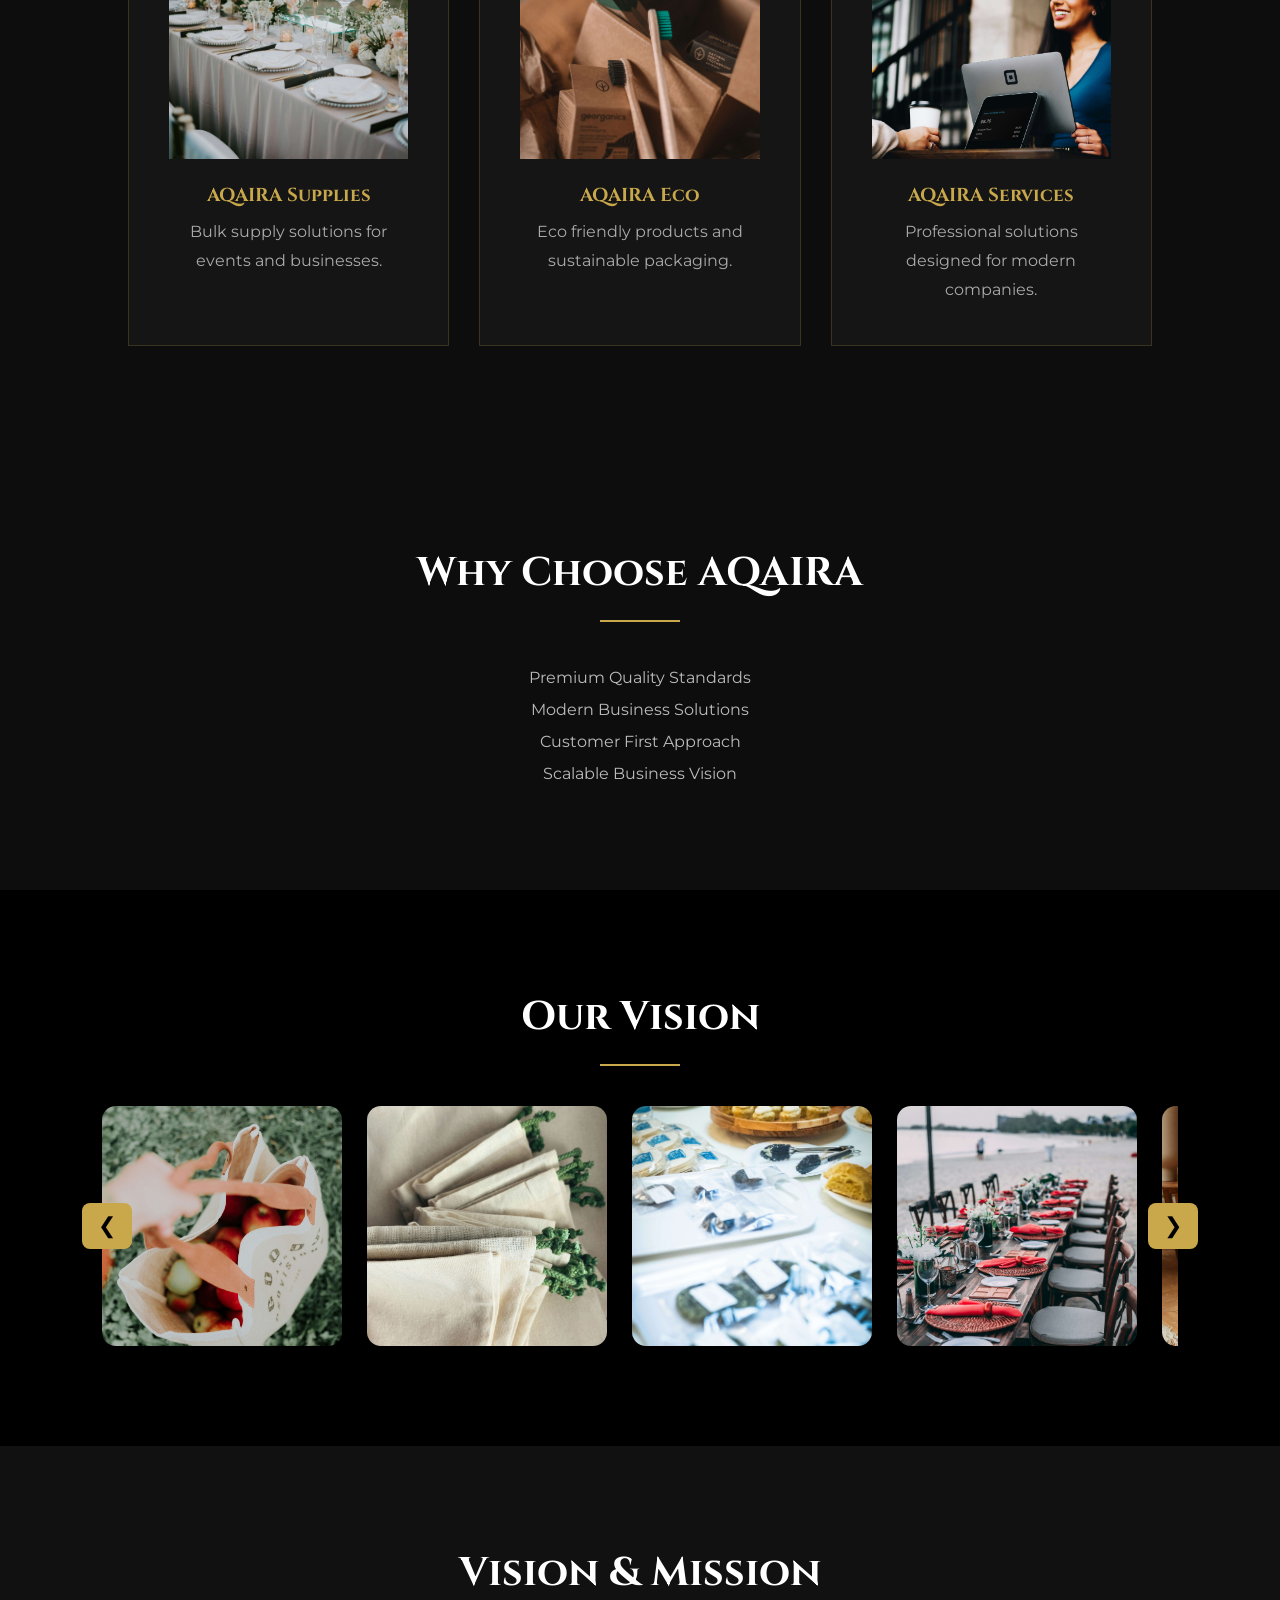
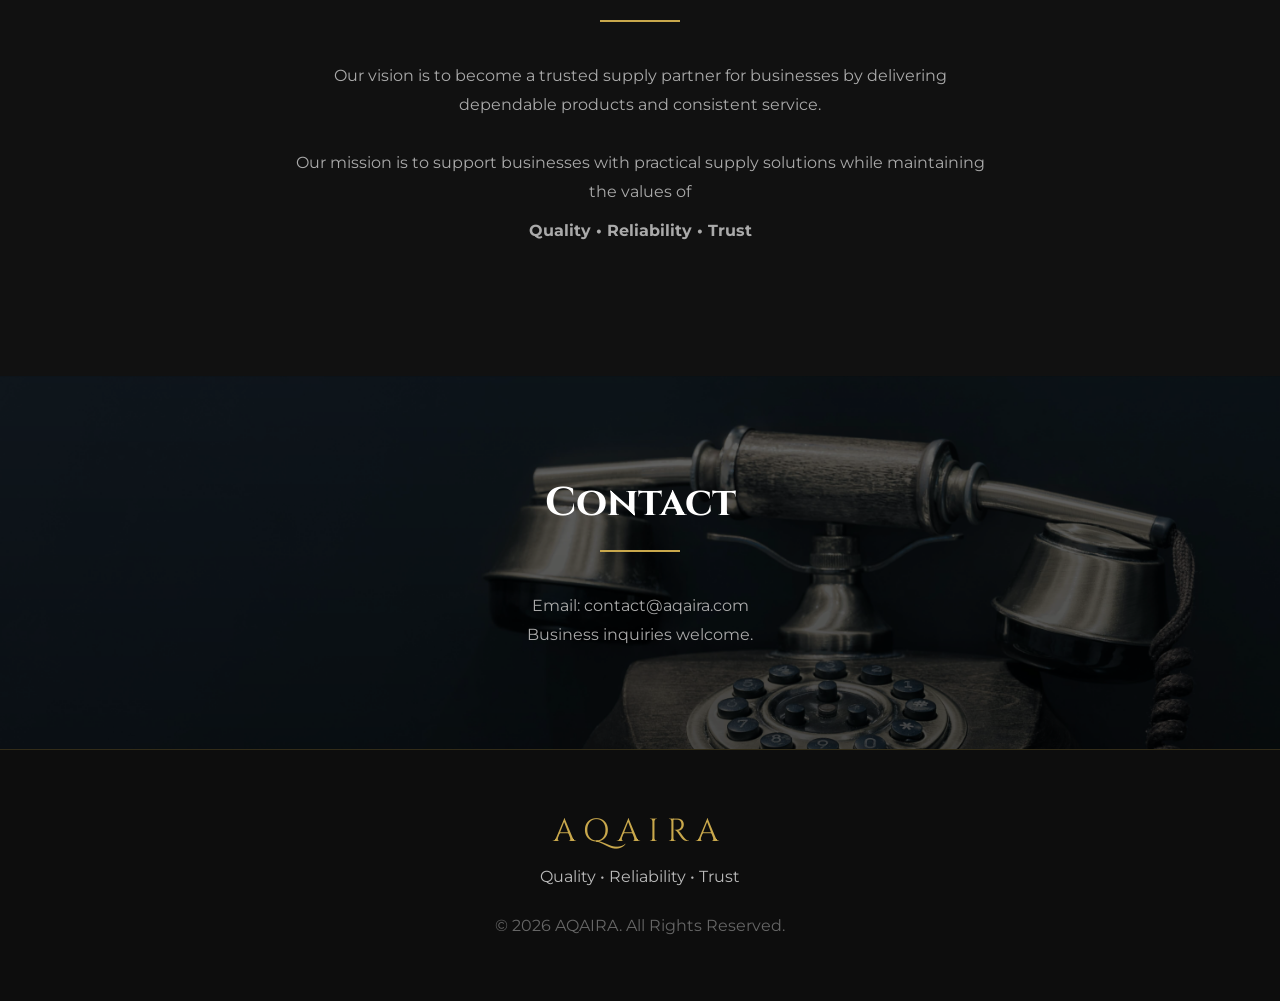
==== commit 70214e95: "Update index.html" ====
--- a/index.html
+++ b/index.html
@@ -110,6 +110,8 @@
         AQAIRA provides premium supply solutions for businesses,
         events, and organizations.
         We focus on delivering reliable products and consistent quality.
+    </p>
+    <p>
         <strong>Quality • Reliability • Trust</strong>
     </p>
 
@@ -238,4 +240,4 @@
 </footer>
 
 </body>
-</html>+</html>
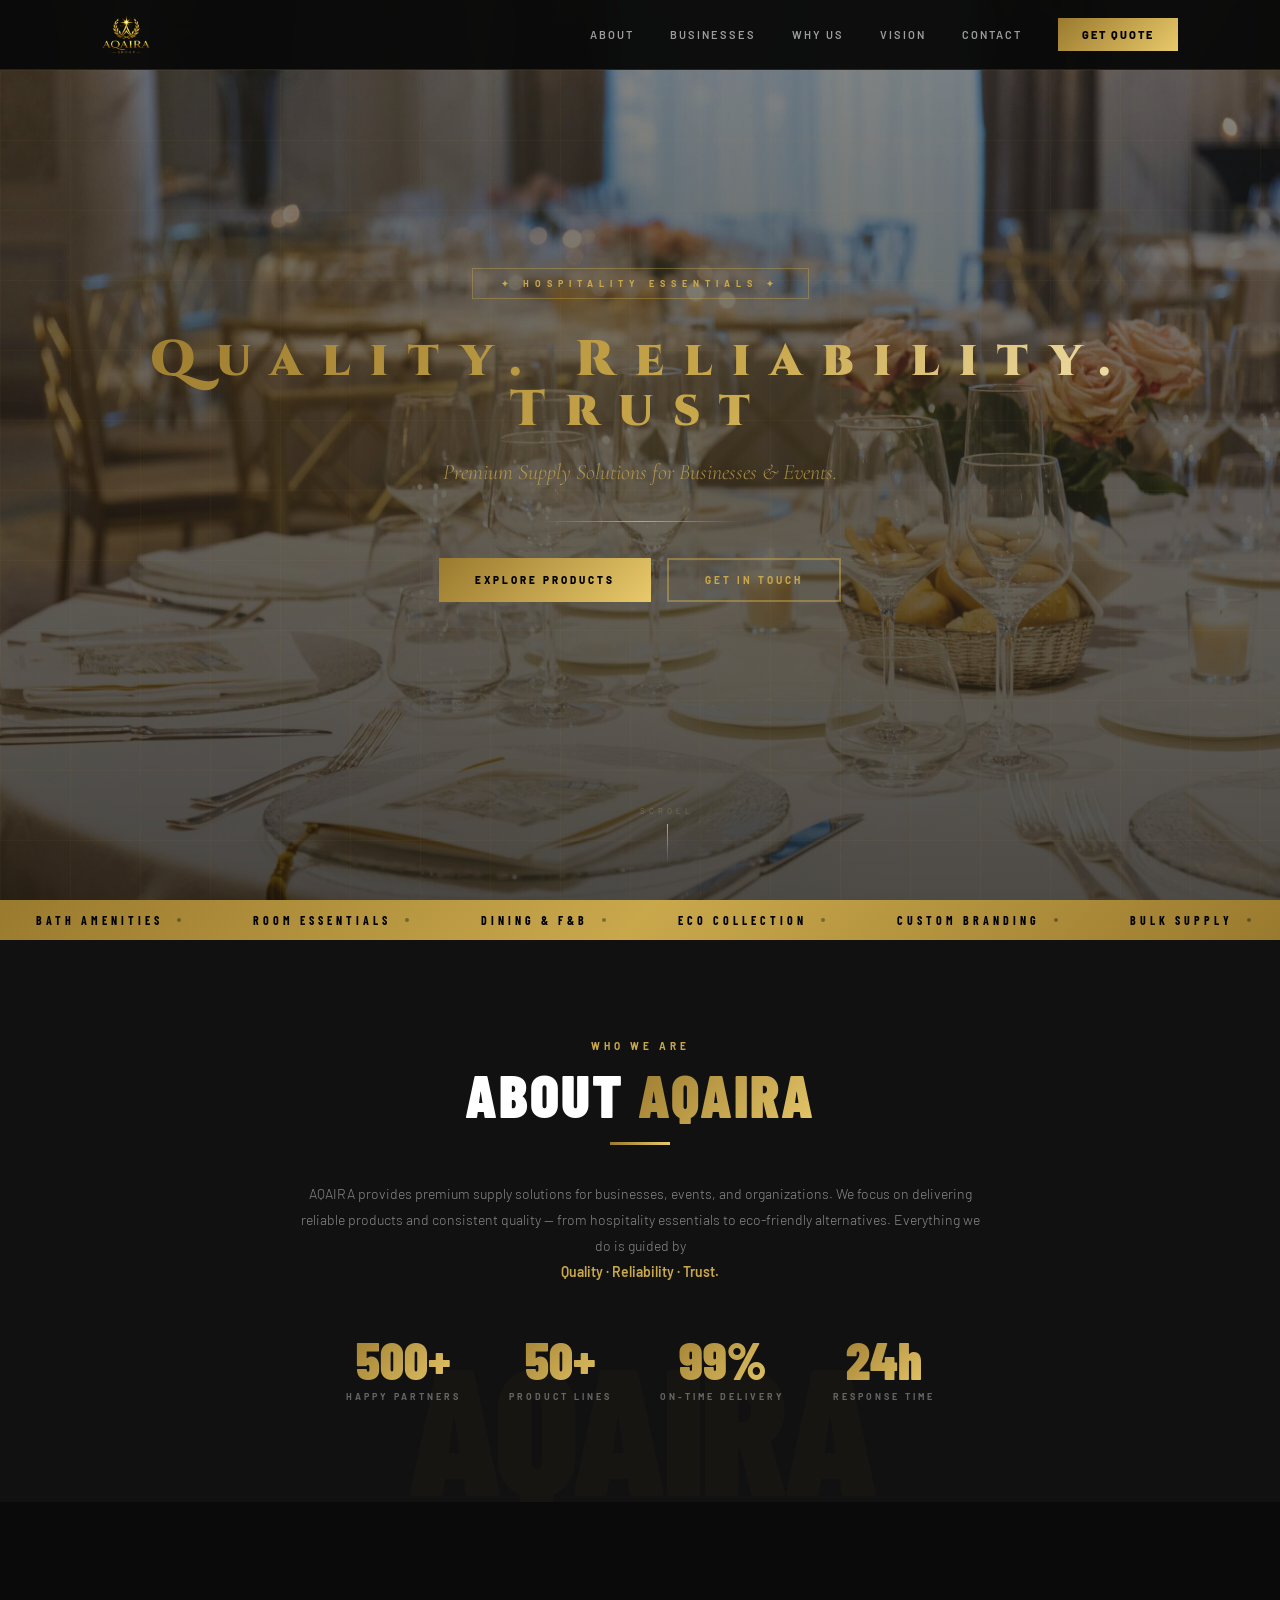
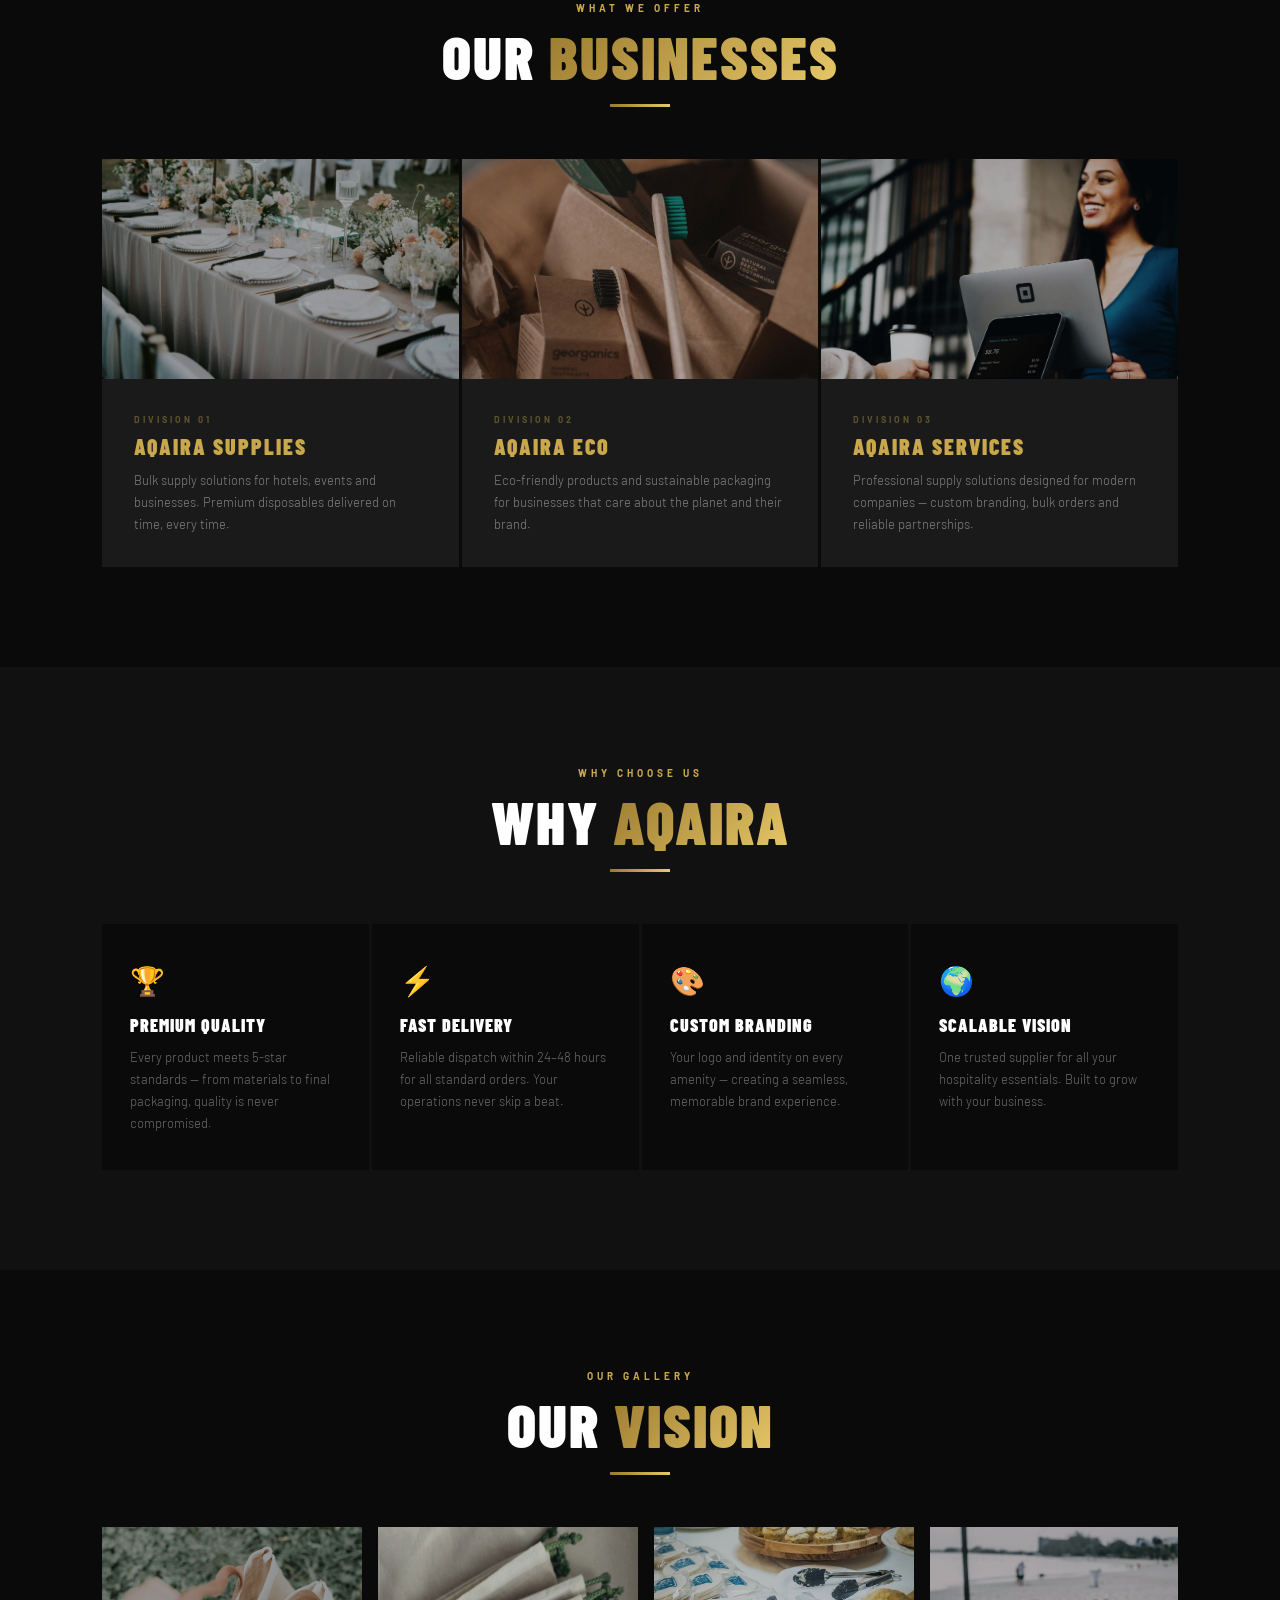
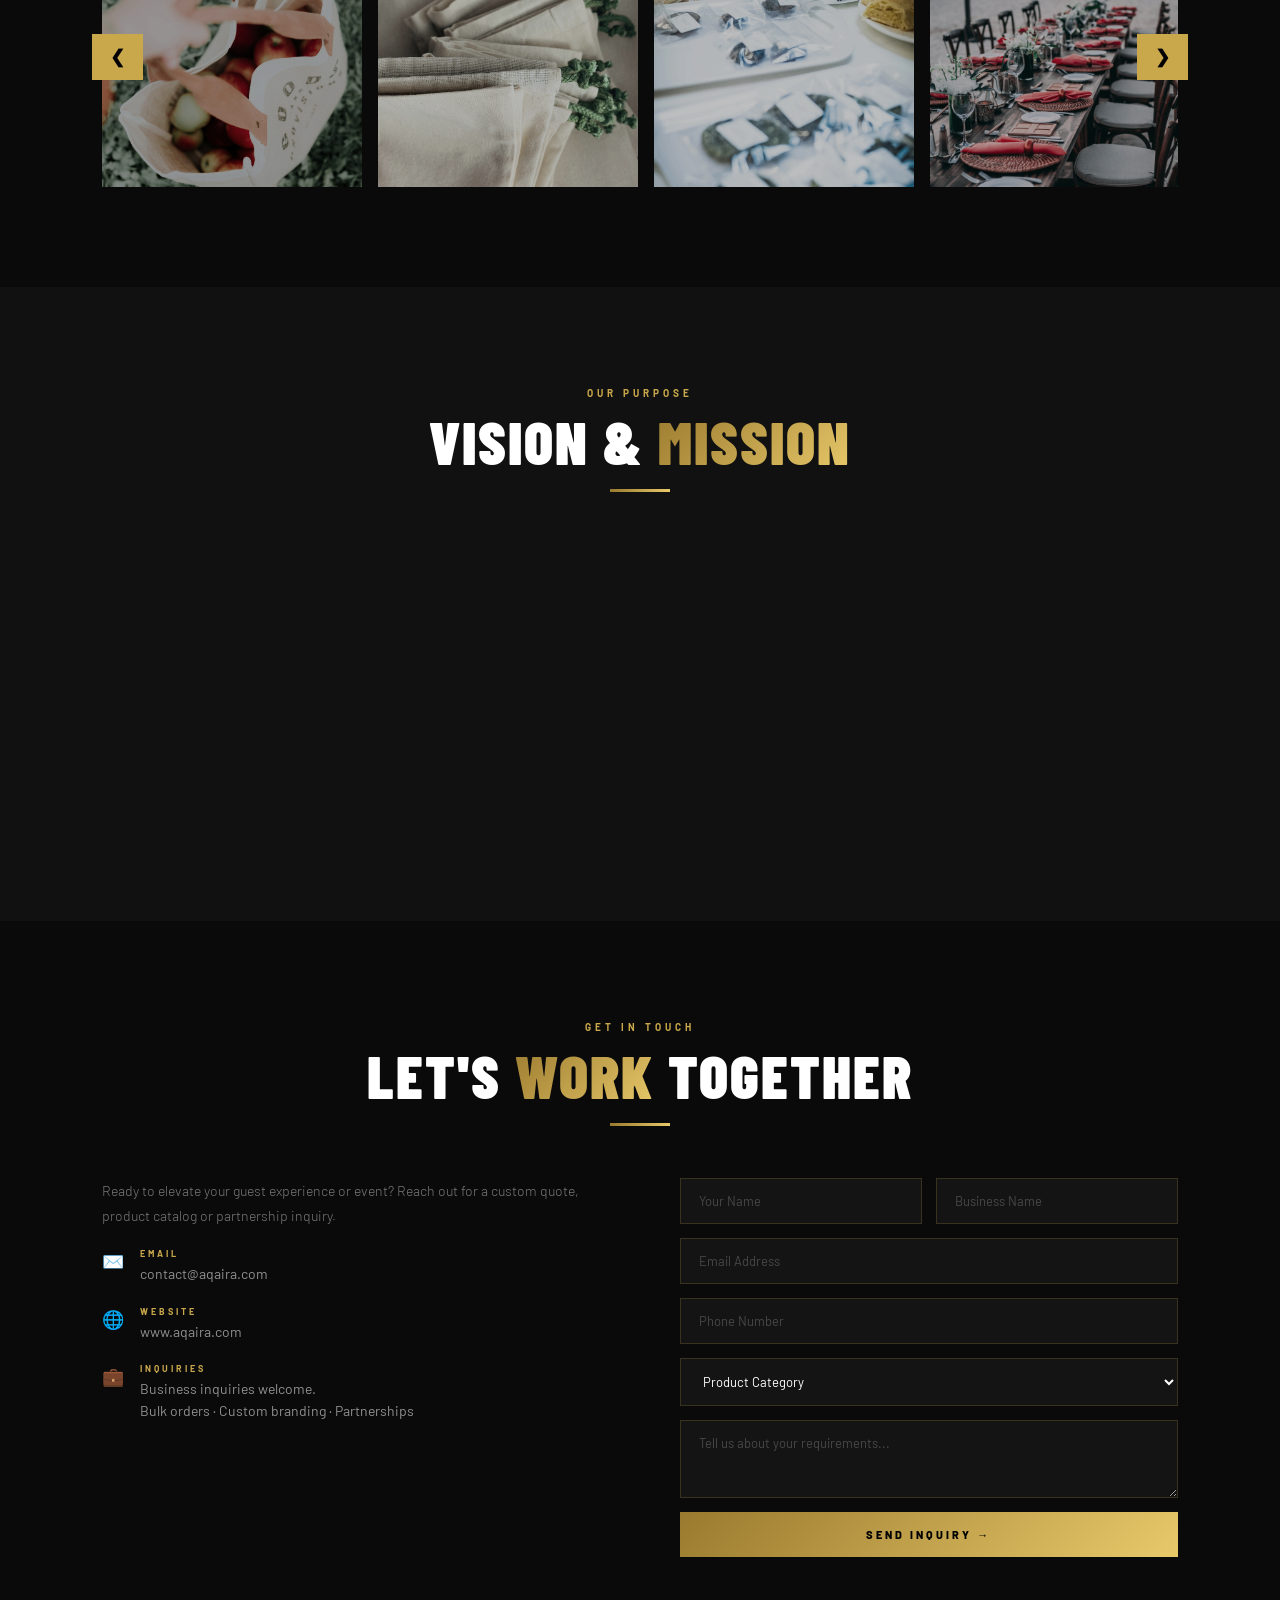
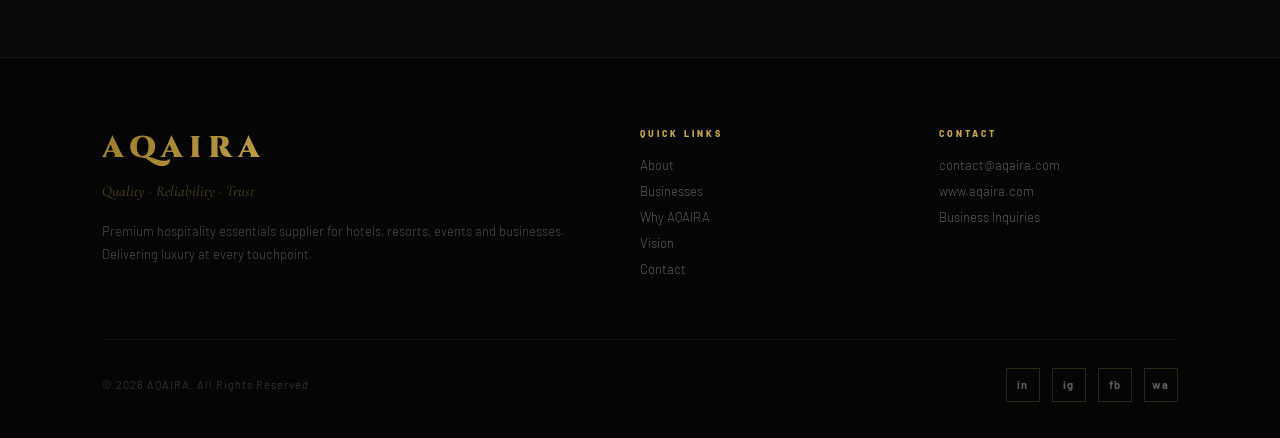
==== commit 06b7196b: "changes website look more premium and animation" ====
--- a/index.html
+++ b/index.html
@@ -2,241 +2,374 @@
 <html lang="en">
 <head>
 
-    <meta charset="UTF-8">
-    <meta name="viewport" content="width=device-width, initial-scale=1.0">
-
-    <title>AQAIRA</title>
-
-    <link rel="stylesheet" href="style.css">
-
-    <link rel="icon" type="image/png" href="images/favicon.png">
-
-    <link href="https://fonts.googleapis.com/css2?family=Cormorant+Garamond:wght@300;400;500;600&family=Cinzel:wght@400;600;700;900&family=Montserrat:wght@200;300;400;500;600&display=swap" rel="stylesheet">
-
-    <script>
-
-        function toggleMenu(){
-        document.getElementById("navLinks").classList.toggle("active");
-        }
-
-        window.addEventListener("load",function(){
-        setTimeout(()=>{
+  <meta charset="UTF-8">
+  <meta name="viewport" content="width=device-width, initial-scale=1.0">
+  <title>AQAIRA – Hospitality Essentials</title>
+
+  <link rel="stylesheet" href="style.css">
+  <link rel="icon" type="image/png" href="images/favicon.png">
+
+  <link href="https://fonts.googleapis.com/css2?family=Cormorant+Garamond:wght@300;400;500;600&family=Cinzel:wght@400;600;700;900&family=Montserrat:wght@200;300;400;500;600&family=Barlow+Condensed:wght@400;600;700;800;900&family=Barlow:wght@300;400;500;600;700;800&display=swap" rel="stylesheet">
+
+  <script>
+    function toggleMenu(){
+      document.getElementById("navLinks").classList.toggle("active");
+    }
+
+    window.addEventListener("load", function(){
+      setTimeout(()=>{
         document.getElementById("loader").classList.add("loader-hidden");
-        },600);
+      }, 700);
+    });
+
+    document.addEventListener("DOMContentLoaded", function(){
+      const slider = document.getElementById("visionSlides");
+      window.slideLeft = function(){
+        slider.scrollBy({ left:-276, behavior:"smooth" });
+      }
+      window.slideRight = function(){
+        slider.scrollBy({ left:276, behavior:"smooth" });
+      }
+
+      // Scroll reveal
+      const observer = new IntersectionObserver((entries)=>{
+        entries.forEach(e=>{
+          if(e.isIntersecting){
+            e.target.style.opacity = '1';
+            e.target.style.transform = 'translateY(0)';
+          }
         });
-
-        document.addEventListener("DOMContentLoaded", function(){
-
-        const slider=document.getElementById("visionSlides");
-
-        window.slideLeft=function(){
-        slider.scrollBy({
-        left:-260,
-        behavior:"smooth"
-        });
-        }
-
-        window.slideRight=function(){
-        slider.scrollBy({
-        left:260,
-        behavior:"smooth"
-        });
-        }
-
-        });
-
-    </script>
+      },{ threshold:0.1 });
+      document.querySelectorAll('.card,.why-card,.vision-box,.sector-card').forEach(el=>{
+        el.style.opacity = '0';
+        el.style.transform = 'translateY(30px)';
+        el.style.transition = 'opacity 0.6s ease, transform 0.6s ease';
+        observer.observe(el);
+      });
+    });
+  </script>
 
 </head>
-
 <body>
 
+<!-- LOADER -->
 <div id="loader">
-    <div class="loader-logo">AQAIRA</div>
+  <div class="loader-logo">AQAIRA</div>
+  <div class="loader-bar"></div>
 </div>
 
+<!-- NAVBAR -->
 <nav class="nav-bar">
-
-    <a href="#" class="nav-logo">
-        <img src="images/logo.png">
-    </a>
-
-    <div class="menu-toggle" onclick="toggleMenu()">
-        <span></span>
-        <span></span>
-        <span></span>
-    </div>
-
-    <div class="nav-links" id="navLinks">
-        <a href="#about">About</a>
-        <a href="#business">Businesses</a>
-        <a href="#why">Why</a>
-        <a href="#vision">Vision</a>
-        <a href="#contact">Contact</a>
-    </div>
-
+  <a href="#" class="nav-logo">
+    <img src="images/logo.png" alt="AQAIRA">
+  </a>
+  <div class="menu-toggle" onclick="toggleMenu()">
+    <span></span><span></span><span></span>
+  </div>
+  <div class="nav-links" id="navLinks">
+    <a href="#about">About</a>
+    <a href="#business">Businesses</a>
+    <a href="#why">Why Us</a>
+    <a href="#vision">Vision</a>
+    <a href="#contact">Contact</a>
+    <a href="#contact" class="nav-cta">Get Quote</a>
+  </div>
 </nav>
 
-<!--<section class="hero">-->
-
-<!--    <h1 class="hero-title">AQAIRA</h1>-->
-
-<!--    <p class="hero-tagline">Quality • Reliability • Trust</p>-->
-
-<!--    <p class="hero-sub">Premium Supply Solutions for Businesses & Events</p>-->
-
-<!--</section>-->
-
+<!-- HERO -->
 <section class="hero">
-    <div class="hero-bg"></div>
-    <div class="hero-lines"></div>
-    <div class="hero-badge">Hospitality Essentials</div>
-    <div class="hero-wordmark hero-title">AQAIRA</div>
-    <div class="hero-tagline">Quality • Reliability • Trust</div>
-    <div class="hero-sub">Premium Supply Solutions for Businesses & Events.</div>
-    <div class="hero-ornament"></div>
-    <div class="scroll-hint">
-        <div class="scroll-text">Explore</div>
-        <div class="scroll-line"></div>
-    </div>
-</section>
-
-<section id="about" class="section about-bg">
-
-    <h2>About AQAIRA</h2>
-    <div class="divider"></div>
-
+  <div class="hero-bg"></div>
+  <div class="hero-lines"></div>
+  <div class="hero-badge">✦ Hospitality Essentials ✦</div>
+  <div class="hero-wordmark">Quality. Reliability. Trust</div>
+<!--  <div class="hero-tagline">Quality &nbsp;•&nbsp; Reliability &nbsp;•&nbsp; Trust</div>-->
+  <div class="hero-sub">Premium Supply Solutions for Businesses &amp; Events.</div>
+  <div class="hero-ornament"></div>
+  <div class="hero-buttons">
+    <button class="btn-gold" onclick="document.getElementById('business').scrollIntoView({behavior:'smooth'})">Explore Products</button>
+    <button class="btn-outline" onclick="document.getElementById('contact').scrollIntoView({behavior:'smooth'})">Get In Touch</button>
+  </div>
+  <div class="scroll-hint">
+    <div class="scroll-text">Scroll</div>
+    <div class="scroll-line"></div>
+  </div>
+</section>
+
+<!-- MARQUEE -->
+<div class="marquee-bar">
+  <div class="marquee-track">
+    <div class="marquee-item">Bath Amenities<span class="marquee-dot"></span></div>
+    <div class="marquee-item">Room Essentials<span class="marquee-dot"></span></div>
+    <div class="marquee-item">Dining &amp; F&amp;B<span class="marquee-dot"></span></div>
+    <div class="marquee-item">Eco Collection<span class="marquee-dot"></span></div>
+    <div class="marquee-item">Custom Branding<span class="marquee-dot"></span></div>
+    <div class="marquee-item">Bulk Supply<span class="marquee-dot"></span></div>
+    <div class="marquee-item">5-Star Quality<span class="marquee-dot"></span></div>
+    <div class="marquee-item">Fast Delivery<span class="marquee-dot"></span></div>
+    <!-- duplicate for seamless loop -->
+    <div class="marquee-item">Bath Amenities<span class="marquee-dot"></span></div>
+    <div class="marquee-item">Room Essentials<span class="marquee-dot"></span></div>
+    <div class="marquee-item">Dining &amp; F&amp;B<span class="marquee-dot"></span></div>
+    <div class="marquee-item">Eco Collection<span class="marquee-dot"></span></div>
+    <div class="marquee-item">Custom Branding<span class="marquee-dot"></span></div>
+    <div class="marquee-item">Bulk Supply<span class="marquee-dot"></span></div>
+    <div class="marquee-item">5-Star Quality<span class="marquee-dot"></span></div>
+    <div class="marquee-item">Fast Delivery<span class="marquee-dot"></span></div>
+  </div>
+</div>
+
+<!-- ABOUT -->
+<section id="about" class="about-bg">
+  <span class="section-tag">Who We Are</span>
+  <h2>About <em>AQAIRA</em></h2>
+  <div class="divider"></div>
+  <div class="about-content">
     <p>
-        AQAIRA provides premium supply solutions for businesses,
-        events, and organizations.
-        We focus on delivering reliable products and consistent quality.
+      AQAIRA provides premium supply solutions for businesses, events, and organizations.
+      We focus on delivering reliable products and consistent quality — from hospitality
+      essentials to eco-friendly alternatives. Everything we do is guided by
+
     </p>
-    <p>
-        <strong>Quality • Reliability • Trust</strong>
-    </p>
-
-</section>
-
+      <p><strong style="color:var(--gold);font-weight:600;">Quality · Reliability · Trust.</strong></p>
+    <div class="about-values">
+      <div class="about-value">
+        <div class="about-value-num">500+</div>
+        <div class="about-value-label">Happy Partners</div>
+      </div>
+      <div class="about-value">
+        <div class="about-value-num">50+</div>
+        <div class="about-value-label">Product Lines</div>
+      </div>
+      <div class="about-value">
+        <div class="about-value-num">99%</div>
+        <div class="about-value-label">On-Time Delivery</div>
+      </div>
+      <div class="about-value">
+        <div class="about-value-num">24h</div>
+        <div class="about-value-label">Response Time</div>
+      </div>
+    </div>
+  </div>
+</section>
+
+<!-- BUSINESSES -->
 <section id="business">
-
-    <h2>Our Businesses</h2>
-    <div class="divider"></div>
-
-    <div class="grid">
-
-        <div class="card">
-            <img src="images/supply.jpg">
-            <h3>AQAIRA Supplies</h3>
-            <p>Bulk supply solutions for events and businesses.</p>
+  <span class="section-tag">What We Offer</span>
+  <h2>Our <em>Businesses</em></h2>
+  <div class="divider"></div>
+  <div class="grid">
+
+    <div class="card">
+      <img src="images/supply.jpg" alt="AQAIRA Supplies">
+      <div class="card-body">
+        <span class="card-tag">Division 01</span>
+        <h3>AQAIRA Supplies</h3>
+        <p>Bulk supply solutions for hotels, events and businesses. Premium disposables delivered on time, every time.</p>
+      </div>
+    </div>
+
+    <div class="card">
+      <img src="images/eco.jpg" alt="AQAIRA Eco">
+      <div class="card-body">
+        <span class="card-tag">Division 02</span>
+        <h3>AQAIRA Eco</h3>
+        <p>Eco-friendly products and sustainable packaging for businesses that care about the planet and their brand.</p>
+      </div>
+    </div>
+
+    <div class="card">
+      <img src="images/service.jpg" alt="AQAIRA Services">
+      <div class="card-body">
+        <span class="card-tag">Division 03</span>
+        <h3>AQAIRA Services</h3>
+        <p>Professional supply solutions designed for modern companies — custom branding, bulk orders and reliable partnerships.</p>
+      </div>
+    </div>
+
+  </div>
+</section>
+
+<!-- WHY -->
+<section id="why">
+  <span class="section-tag">Why Choose Us</span>
+  <h2>Why <em>AQAIRA</em></h2>
+  <div class="divider"></div>
+  <div class="why-grid">
+
+    <div class="why-card">
+      <div class="why-icon">🏆</div>
+      <h3>Premium Quality</h3>
+      <p>Every product meets 5-star standards — from materials to final packaging, quality is never compromised.</p>
+    </div>
+
+    <div class="why-card">
+      <div class="why-icon">⚡</div>
+      <h3>Fast Delivery</h3>
+      <p>Reliable dispatch within 24–48 hours for all standard orders. Your operations never skip a beat.</p>
+    </div>
+
+    <div class="why-card">
+      <div class="why-icon">🎨</div>
+      <h3>Custom Branding</h3>
+      <p>Your logo and identity on every amenity — creating a seamless, memorable brand experience.</p>
+    </div>
+
+    <div class="why-card">
+      <div class="why-icon">🌍</div>
+      <h3>Scalable Vision</h3>
+      <p>One trusted supplier for all your hospitality essentials. Built to grow with your business.</p>
+    </div>
+
+  </div>
+  <!-- legacy list hidden, kept for compatibility -->
+  <ul class="why">
+    <li>Premium Quality Standards</li>
+    <li>Modern Business Solutions</li>
+    <li>Customer First Approach</li>
+    <li>Scalable Business Vision</li>
+  </ul>
+</section>
+
+<!-- VISION SLIDER -->
+<section id="vision" class="slider">
+  <span class="section-tag">Our Gallery</span>
+  <h2>Our <em>Vision</em></h2>
+  <div class="divider"></div>
+  <div class="slider-wrapper">
+    <button class="slide-btn left" onclick="slideLeft()">&#10094;</button>
+    <div class="slides" id="visionSlides">
+      <img src="images/slide1.jpg" alt="Vision 1">
+      <img src="images/slide2.jpg" alt="Vision 2">
+      <img src="images/slide3.jpg" alt="Vision 3">
+      <img src="images/slide4.jpg" alt="Vision 4">
+      <img src="images/slide5.jpg" alt="Vision 5">
+      <img src="images/slide6.jpg" alt="Vision 6">
+      <img src="images/slide7.jpg" alt="Vision 7">
+      <img src="images/slide8.jpg" alt="Vision 8">
+      <img src="images/slide9.jpg" alt="Vision 9">
+      <img src="images/slide10.jpg" alt="Vision 10">
+    </div>
+    <button class="slide-btn right" onclick="slideRight()">&#10095;</button>
+  </div>
+</section>
+
+<!-- VISION & MISSION -->
+<section class="vision-mission">
+  <span class="section-tag">Our Purpose</span>
+  <h2>Vision &amp; <em>Mission</em></h2>
+  <div class="divider"></div>
+  <div class="vision-boxes">
+
+    <div class="vision-box">
+      <span class="vision-box-tag">Our Vision</span>
+      <h3>Where We're Going</h3>
+      <p>
+        Our vision is to become the most trusted premium supply partner for businesses
+        across hospitality, events and corporate sectors — delivering dependable products
+        and consistent service that elevate every guest experience.
+      </p>
+    </div>
+
+    <div class="vision-box">
+      <span class="vision-box-tag">Our Mission</span>
+      <h3>What Drives Us</h3>
+      <p>
+        Our mission is to support businesses with practical, premium supply solutions
+        while maintaining the values that define everything we do.
+      </p>
+      <p class="vision-tagline">Quality &nbsp;·&nbsp; Reliability &nbsp;·&nbsp; Trust</p>
+    </div>
+
+  </div>
+</section>
+
+<!-- CONTACT -->
+<section id="contact" class="contact-bg">
+  <span class="section-tag">Get In Touch</span>
+  <h2>Let's <em>Work</em> Together</h2>
+  <div class="divider"></div>
+  <div class="contact-grid">
+
+    <div class="contact-info">
+      <p>Ready to elevate your guest experience or event? Reach out for a custom quote, product catalog or partnership inquiry.</p>
+      <div class="contact-detail">
+        <div class="contact-detail-icon">✉️</div>
+        <div>
+          <span class="contact-detail-label">Email</span>
+          <div class="contact-detail-text">contact@aqaira.com</div>
         </div>
-
-        <div class="card">
-            <img src="images/eco.jpg">
-            <h3>AQAIRA Eco</h3>
-            <p>Eco friendly products and sustainable packaging.</p>
+      </div>
+      <div class="contact-detail">
+        <div class="contact-detail-icon">🌐</div>
+        <div>
+          <span class="contact-detail-label">Website</span>
+          <div class="contact-detail-text">www.aqaira.com</div>
         </div>
-
-        <div class="card">
-            <img src="images/service.jpg">
-            <h3>AQAIRA Services</h3>
-            <p>Professional solutions designed for modern companies.</p>
+      </div>
+      <div class="contact-detail">
+        <div class="contact-detail-icon">💼</div>
+        <div>
+          <span class="contact-detail-label">Inquiries</span>
+          <div class="contact-detail-text">Business inquiries welcome.<br>Bulk orders · Custom branding · Partnerships</div>
         </div>
-
-    </div>
-
-</section>
-
-<section id="why">
-
-    <h2>Why Choose AQAIRA</h2>
-    <div class="divider"></div>
-
-    <ul class="why">
-        <li>Premium Quality Standards</li>
-        <li>Modern Business Solutions</li>
-        <li>Customer First Approach</li>
-        <li>Scalable Business Vision</li>
-    </ul>
-
-</section>
-
-<section id="vision" class="slider">
-
-    <h2>Our Vision</h2>
-    <div class="divider"></div>
-
-    <div class="slider-wrapper">
-
-        <button class="slide-btn left" onclick="slideLeft()">❮</button>
-
-        <div class="slides" id="visionSlides">
-
-            <img src="images/slide1.jpg">
-            <img src="images/slide2.jpg">
-            <img src="images/slide3.jpg">
-            <img src="images/slide4.jpg">
-            <img src="images/slide5.jpg">
-            <img src="images/slide6.jpg">
-            <img src="images/slide7.jpg">
-            <img src="images/slide8.jpg">
-            <img src="images/slide9.jpg">
-            <img src="images/slide10.jpg">
-
-        </div>
-
-        <button class="slide-btn right" onclick="slideRight()">❯</button>
-
-    </div>
-
-</section>
-
-<section class="vision-mission">
-
-    <h2>Vision & Mission</h2>
-    <div class="divider"></div>
-
-    <div class="vision-box">
-        <p>
-            Our vision is to become a trusted supply partner for businesses
-            by delivering dependable products and consistent service.
-        </p>
-    </div>
-
-    <div class="vision-box">
-        <p>
-            Our mission is to support businesses with practical supply
-            solutions while maintaining the values of
-        </p>
-
-        <p style="margin-top:10px;font-weight:600;">
-            <strong>Quality • Reliability • Trust</strong>
-        </p>
-    </div>
-
-</section>
-
-<section id="contact" class="contact contact-bg">
-
-    <h2>Contact</h2>
-    <div class="divider"></div>
-
-    <p>Email: contact@aqaira.com</p>
-    <p>Business inquiries welcome.</p>
-
-</section>
-
+      </div>
+    </div>
+
+    <div class="contact-form">
+      <div class="contact-row">
+        <input class="contact-input" type="text" placeholder="Your Name">
+        <input class="contact-input" type="text" placeholder="Business Name">
+      </div>
+      <input class="contact-input" type="email" placeholder="Email Address">
+      <input class="contact-input" type="tel" placeholder="Phone Number">
+      <select class="contact-input" style="cursor:pointer;">
+        <option value="" disabled selected>Product Category</option>
+        <option>Bath &amp; Body Amenities</option>
+        <option>Room Essentials</option>
+        <option>Dining &amp; F&amp;B</option>
+        <option>Eco Range</option>
+        <option>Custom Branding</option>
+        <option>All Categories</option>
+      </select>
+      <textarea class="contact-input" rows="3" placeholder="Tell us about your requirements..."></textarea>
+      <button class="btn-gold" style="width:100%;padding:16px;font-size:11px;">Send Inquiry →</button>
+    </div>
+
+  </div>
+</section>
+
+<!-- FOOTER -->
 <footer>
-
-    <div class="footer-logo">AQAIRA</div>
-
-    <p style="margin-top:10px;color:#bbb">
-        Quality • Reliability • Trust
-    </p>
-
-    <p style="margin-top:20px;color:#666">
-        © 2026 AQAIRA. All Rights Reserved.
-    </p>
-
+  <div class="footer-top">
+    <div>
+      <div class="footer-logo">AQAIRA</div>
+      <div class="footer-tagline">Quality · Reliability · Trust</div>
+      <p class="footer-about">Premium hospitality essentials supplier for hotels, resorts, events and businesses. Delivering luxury at every touchpoint.</p>
+    </div>
+    <div class="footer-col">
+      <div class="footer-col-title">Quick Links</div>
+      <a href="#about">About</a>
+      <a href="#business">Businesses</a>
+      <a href="#why">Why AQAIRA</a>
+      <a href="#vision">Vision</a>
+      <a href="#contact">Contact</a>
+    </div>
+    <div class="footer-col">
+      <div class="footer-col-title">Contact</div>
+      <a href="mailto:contact@aqaira.com">contact@aqaira.com</a>
+      <a href="#">www.aqaira.com</a>
+      <a href="#">Business Inquiries</a>
+    </div>
+  </div>
+  <div class="footer-bottom">
+    <div class="footer-copy">© 2026 AQAIRA. All Rights Reserved.</div>
+    <div class="footer-socials">
+      <a class="social-btn" href="#">in</a>
+      <a class="social-btn" href="#">ig</a>
+      <a class="social-btn" href="#">fb</a>
+      <a class="social-btn" href="#">wa</a>
+    </div>
+  </div>
 </footer>
 
 </body>
--- a/style.css
+++ b/style.css
@@ -1,441 +1,700 @@
+@import url('https://fonts.googleapis.com/css2?family=Barlow+Condensed:wght@400;600;700;800;900&family=Barlow:wght@300;400;500;600;700;800&display=swap');
 
 :root{
---gold:#C9A84C;
+  --gold:#C9A84C;
+  --gold-light:#E8C96A;
+  --gold-dark:#9A7A2E;
+  --gold-pale:#F5E6B8;
+  --black:#0A0A0A;
+  --dark:#111111;
+  --dark2:#1A1A1A;
+  --white:#FFFFFF;
+  --off-white:#F8F4EC;
+  --gray:#888;
 }
 
 *{
-margin:0;
-padding:0;
-box-sizing:border-box;
-}
+  margin:0;
+  padding:0;
+  box-sizing:border-box;
+}
+
+html{ scroll-behavior:smooth; }
 
 body{
-background:#0d0d0d;
-color:white;
-font-family:'Montserrat',sans-serif;
-overflow-x:hidden;
-}
-
-/* LOADER */
-
+  background:var(--black);
+  color:white;
+  font-family:'Barlow','Montserrat',sans-serif;
+  overflow-x:hidden;
+}
+
+/* ── LOADER ── */
 #loader{
-position:fixed;
-top:0;
-left:0;
-width:100%;
-height:100%;
-background:black;
-display:flex;
-justify-content:center;
-align-items:center;
-z-index:9999;
-}
-
+  position:fixed;
+  top:0; left:0;
+  width:100%; height:100%;
+  background:black;
+  display:flex;
+  justify-content:center;
+  align-items:center;
+  z-index:9999;
+  flex-direction:column;
+  gap:20px;
+}
 .loader-logo{
-font-family:'Cinzel',serif;
-font-size:40px;
-color:var(--gold);
-}
-
+  font-family:'Cinzel',serif;
+  font-size:48px;
+  letter-spacing:12px;
+  background:linear-gradient(135deg,#9A7A2E,#C9A84C,#F5E6B8,#C9A84C,#9A7A2E);
+  -webkit-background-clip:text;
+  -webkit-text-fill-color:transparent;
+  background-clip:text;
+  background-size:200% auto;
+  animation:shimmer 2s linear infinite;
+}
+.loader-bar{
+  width:120px; height:2px;
+  background:rgba(201,168,76,0.2);
+  position:relative; overflow:hidden;
+}
+.loader-bar::after{
+  content:'';
+  position:absolute; top:0; left:-100%;
+  width:100%; height:100%;
+  background:var(--gold);
+  animation:loadBar 0.6s ease forwards;
+}
+@keyframes loadBar{ to{ left:0; } }
 .loader-hidden{
-opacity:0;
-visibility:hidden;
-transition:0.5s;
-}
-
-/* SECTIONS */
-
+  opacity:0;
+  visibility:hidden;
+  transition:0.5s;
+}
+
+/* ── SECTIONS ── */
 section{
-padding:100px 10%;
-text-align:center;
-}
-
+  padding:100px 8%;
+  text-align:center;
+}
+
+/* ── NAV ── */
+.nav-bar{
+  position:fixed;
+  top:0; width:100%;
+  background:rgba(10,10,10,0.97);
+  display:flex;
+  justify-content:space-between;
+  align-items:center;
+  padding:0 8%;
+  height:70px;
+  border-bottom:1px solid rgba(201,168,76,0.15);
+  z-index:1000;
+  backdrop-filter:blur(12px);
+}
+.nav-logo img{
+  height:42px;
+}
+.nav-links{
+  display:flex;
+  gap:36px;
+  align-items:center;
+}
+.nav-links a{
+  text-decoration:none;
+  color:rgba(255,255,255,0.6);
+  font-size:11px;
+  font-weight:600;
+  letter-spacing:2px;
+  text-transform:uppercase;
+  transition:color 0.3s;
+}
+.nav-links a:hover{ color:var(--gold); }
+.nav-cta{
+  background:linear-gradient(135deg,var(--gold-dark),var(--gold-light));
+  color:#000 !important;
+  padding:10px 24px !important;
+  font-weight:800 !important;
+  letter-spacing:2px !important;
+}
+.nav-cta:hover{ opacity:0.85; color:#000 !important; }
+
+/* MOBILE MENU */
+.menu-toggle{
+  display:none;
+  flex-direction:column;
+  cursor:pointer;
+  gap:5px;
+}
+.menu-toggle span{
+  width:24px; height:2px;
+  background:var(--gold);
+  transition:0.3s;
+}
+
+/* ── HERO ── */
+.hero{
+  min-height:100vh;
+  background:
+    linear-gradient(rgba(0,0,0,0.45),rgba(0,0,0,0.7)),
+    radial-gradient(circle at center,rgba(201,168,76,0.08),transparent 70%),
+    url("images/hero1.jpg");
+  background-size:cover;
+  background-position:center;
+  background-attachment:fixed;
+  display:flex;
+  flex-direction:column;
+  justify-content:center;
+  align-items:center;
+  text-align:center;
+  position:relative;
+  overflow:hidden;
+  padding-top:70px;
+}
+.hero-bg{
+  position:absolute; inset:0;
+  background:
+    radial-gradient(ellipse at 50% 40%,rgba(201,168,76,0.08) 0%,transparent 70%),
+    radial-gradient(ellipse at 80% 80%,rgba(201,168,76,0.04) 0%,transparent 50%);
+}
+.hero-lines{
+  position:absolute; inset:0;
+  background-image:
+    linear-gradient(rgba(201,168,76,0.04) 1px,transparent 1px),
+    linear-gradient(90deg,rgba(201,168,76,0.04) 1px,transparent 1px);
+  background-size:70px 70px;
+}
+.hero-badge{
+  position:relative; z-index:2;
+  font-family:'Barlow',sans-serif;
+  font-size:9px; font-weight:700;
+  letter-spacing:6px; text-transform:uppercase;
+  color:var(--gold);
+  border:1px solid rgba(201,168,76,0.4);
+  padding:9px 28px;
+  margin-bottom:36px;
+  animation:fadeUp 1s ease 0.2s both;
+}
+.hero-wordmark{
+  font-family:'Cinzel',serif;
+  font-size:clamp(40px,12vw,50px);
+  font-weight:900;
+  letter-spacing:20px;
+  line-height:1;
+  background:linear-gradient(135deg,#9A7A2E 0%,#C9A84C 30%,#F5E6B8 50%,#C9A84C 70%,#9A7A2E 100%);
+  -webkit-background-clip:text;
+  -webkit-text-fill-color:transparent;
+  background-clip:text;
+  background-size:200% auto;
+  animation:shimmer 4s linear infinite, fadeUp 1s ease 0.4s both;
+  position:relative; z-index:2;
+  padding-bottom:10px;
+}
+.hero-tagline{
+  position:relative; z-index:2;
+  font-family:'Barlow',sans-serif;
+  font-size:11px; font-weight:600;
+  letter-spacing:6px; text-transform:uppercase;
+  color:rgba(255,255,255,0.5);
+  margin-top:20px;
+  animation:fadeUp 1s ease 0.6s both;
+}
+.hero-sub{
+  position:relative; z-index:2;
+  font-family:'Cormorant Garamond',serif;
+  font-size:22px; font-weight:300; font-style:italic;
+  color:rgba(201,168,76,0.75);
+  margin-top:14px;
+  animation:fadeUp 1s ease 0.8s both;
+}
+.hero-ornament{
+  position:relative; z-index:2;
+  width:200px; height:1px;
+  background:linear-gradient(90deg,transparent,var(--gold),transparent);
+  margin:36px auto 0;
+  animation:fadeUp 1s ease 1s both;
+}
+.hero-buttons{
+  position:relative; z-index:2;
+  display:flex; gap:16px;
+  margin-top:36px;
+  animation:fadeUp 1s ease 1.1s both;
+}
+.btn-gold{
+  background:linear-gradient(135deg,var(--gold-dark),var(--gold-light));
+  color:#000; border:none; cursor:pointer;
+  font-family:'Barlow',sans-serif;
+  font-size:10px; font-weight:800;
+  letter-spacing:3px; text-transform:uppercase;
+  padding:14px 36px;
+  transition:transform 0.2s, box-shadow 0.2s;
+}
+.btn-gold:hover{ transform:translateY(-2px); box-shadow:0 8px 28px rgba(201,168,76,0.4); }
+.btn-outline{
+  background:transparent;
+  border:2px solid rgba(201,168,76,0.5);
+  color:var(--gold); cursor:pointer;
+  font-family:'Barlow',sans-serif;
+  font-size:10px; font-weight:700;
+  letter-spacing:3px; text-transform:uppercase;
+  padding:14px 36px;
+  transition:all 0.3s;
+}
+.btn-outline:hover{ border-color:var(--gold); background:rgba(201,168,76,0.1); }
+
+/* scroll hint */
+.scroll-hint{
+  position:absolute; bottom:36px; left:50%; transform:translateX(-50%);
+  display:flex; flex-direction:column; align-items:center; gap:8px;
+  animation:fadeUp 1s ease 1.4s both;
+  z-index:2;
+}
+.scroll-line{
+  width:1px; height:40px;
+  background:linear-gradient(180deg,var(--gold),transparent);
+  animation:scrollPulse 2s ease infinite;
+}
+.scroll-text{
+  font-size:8px; letter-spacing:4px; text-transform:uppercase;
+  color:rgba(201,168,76,0.4);
+}
+@keyframes scrollPulse{ 0%,100%{ opacity:0.3; } 50%{ opacity:1; } }
+
+/* ── MARQUEE BAR ── */
+.marquee-bar{
+  background:linear-gradient(135deg,var(--gold-dark),var(--gold),var(--gold-dark));
+  padding:13px 0; overflow:hidden;
+}
+.marquee-track{
+  display:flex;
+  animation:marquee 22s linear infinite;
+  white-space:nowrap;
+}
+.marquee-item{
+  font-family:'Barlow Condensed',sans-serif;
+  font-size:12px; font-weight:700;
+  letter-spacing:4px; text-transform:uppercase;
+  color:#000; padding:0 36px;
+  display:flex; align-items:center; gap:14px;
+  flex-shrink:0;
+}
+.marquee-dot{ width:4px; height:4px; background:rgba(0,0,0,0.35); border-radius:50%; }
+@keyframes marquee{ from{ transform:translateX(0); } to{ transform:translateX(-50%); } }
+
+/* ── SECTION HEADERS ── */
+.section-tag{
+  font-family:'Barlow',sans-serif;
+  font-size:10px; font-weight:700;
+  letter-spacing:4px; text-transform:uppercase;
+  color:var(--gold); margin-bottom:12px;
+  display:block;
+}
 h2{
-font-family:'Cinzel',serif;
-font-size:40px;
-margin-bottom:20px;
-}
-
+  font-family:'Barlow Condensed',sans-serif;
+  font-size:clamp(36px,5vw,60px);
+  font-weight:900; text-transform:uppercase;
+  letter-spacing:2px;
+  color:white;
+  line-height:1;
+  margin-bottom:0;
+}
+h2 em{
+  font-style:normal;
+  background:linear-gradient(135deg,var(--gold-dark),var(--gold-light));
+  -webkit-background-clip:text;
+  -webkit-text-fill-color:transparent;
+  background-clip:text;
+}
 p{
-max-width:700px;
-margin:auto;
-color:#aaa;
-line-height:1.8;
-}
-
-/* NAV */
-
-.nav-bar{
-position:fixed;
-top:0;
-width:100%;
-background:#0a0a0a;
-display:flex;
-justify-content:space-between;
-align-items:center;
-padding:15px 10%;
-border-bottom:1px solid rgba(201,168,76,0.2);
-z-index:1000;
-}
-
-.nav-logo img{
-height:45px;
-}
-
-.nav-links{
-display:flex;
-gap:30px;
-}
-
-.nav-links a{
-text-decoration:none;
-color:#aaa;
-font-size:12px;
-letter-spacing:3px;
-text-transform:uppercase;
-}
-
-.nav-links a:hover{
-color:var(--gold);
-}
-
-/* MOBILE MENU */
-
-.menu-toggle{
-display:none;
-flex-direction:column;
-cursor:pointer;
-}
-
-.menu-toggle span{
-width:25px;
-height:3px;
-background:white;
-margin:4px 0;
-}
-
-/* HERO */
-
-.hero{
-min-height:100vh;
-
-background:
-linear-gradient(rgba(0,0,0,0.4),rgba(0,0,0,0.7)),
-radial-gradient(circle at center, rgba(201,168,76,0.08), transparent 70%),
-url("images/hero1.jpg");
-
-/*background-size:cover;
-background-position:center;
-background-attachment:fixed;
-
-display:flex;
-flex-direction:column;
-justify-content:center;
-align-items:center;
-text-align:center;
-padding-top:120px;*/
-
-display: flex;
-flex-direction: column;
-justify-content: center;
-align-items: center;
-text-align: center;
-position: relative;
-overflow: hidden;
-padding-top: 80px;
-
-}
-/*
-.hero-title{
-font-family:'Cinzel',serif;
-font-size:120px;
-letter-spacing:20px;
-
-background:linear-gradient(135deg,#9A7A2E,#C9A84C,#F5E6B8);
--webkit-background-clip:text;
--webkit-text-fill-color:transparent;
-
-text-shadow:
-0 0 25px rgba(201,168,76,0.25);
-}
-
-.hero-tagline{
-letter-spacing:4px;
-font-size:12px;
-color:#bbb;
-margin-top:25px;
-text-transform:uppercase;
-}
-
-.hero-sub{
-font-family:'Cormorant Garamond',serif;
-font-size:22px;
-margin-top:10px;
-color:var(--gold);
-}*/
-
-.hero-bg {
-    position: absolute; inset: 0;
-    background: radial-gradient(ellipse at 50% 40%, rgba(201,168,76,0.08) 0%, transparent 70%),
-                radial-gradient(ellipse at 80% 80%, rgba(201,168,76,0.04) 0%, transparent 50%);
+  max-width:680px;
+  margin:0 auto;
+  color:#888;
+  line-height:1.85;
+  font-size:14px;
+  font-weight:300;
+}
+
+/* ── DIVIDER ── */
+.divider{
+  width:60px; height:3px;
+  background:linear-gradient(90deg,var(--gold-dark),var(--gold-light));
+  margin:18px auto 36px;
+}
+
+/* ── ABOUT ── */
+#about{
+  background:var(--dark);
+  position:relative; overflow:hidden;
+}
+#about::before{
+  content:'AQAIRA';
+  position:absolute; bottom:-30px; left:50%; transform:translateX(-50%);
+  font-family:'Barlow Condensed',sans-serif;
+  font-size:180px; font-weight:900;
+  color:rgba(201,168,76,0.03);
+  letter-spacing:-5px; pointer-events:none;
+  white-space:nowrap;
+}
+.about-bg{
+  background:
+    linear-gradient(rgba(10,10,10,0.88),rgba(10,10,10,0.92)),
+    url("images/about.jpg");
+  background-size:cover;
+  background-position:center;
+}
+.about-content{
+  max-width:760px; margin:0 auto;
+  position:relative; z-index:1;
+}
+.about-values{
+  display:flex; justify-content:center; gap:48px;
+  margin-top:48px; flex-wrap:wrap;
+}
+.about-value{
+  text-align:center;
+}
+.about-value-num{
+  font-family:'Barlow Condensed',sans-serif;
+  font-size:52px; font-weight:900; line-height:1;
+  background:linear-gradient(135deg,var(--gold-dark),var(--gold-light));
+  -webkit-background-clip:text;
+  -webkit-text-fill-color:transparent;
+  background-clip:text;
+}
+.about-value-label{
+  font-size:9px; font-weight:700; letter-spacing:3px; text-transform:uppercase;
+  color:rgba(255,255,255,0.35); margin-top:6px;
+}
+
+/* ── BUSINESS GRID ── */
+#business{
+  background:var(--black);
+  padding:100px 8%;
+}
+.grid{
+  display:grid;
+  grid-template-columns:repeat(3,1fr);
+  gap:3px;
+  margin-top:52px;
+  text-align:left;
+}
+.card{
+  background:var(--dark2);
+  overflow:hidden;
+  position:relative;
+  cursor:pointer;
+  transition:background 0.3s;
+}
+.card:hover{ background:#222; }
+.card::after{
+  content:''; position:absolute; bottom:0; left:0; right:0;
+  height:3px;
+  background:linear-gradient(90deg,var(--gold-dark),var(--gold-light));
+  transform:scaleX(0); transition:transform 0.4s; transform-origin:left;
+}
+.card:hover::after{ transform:scaleX(1); }
+.card img{
+  width:100%; height:220px;
+  object-fit:cover;
+  filter:brightness(0.75) saturate(0.8);
+  transition:filter 0.4s, transform 0.4s;
+}
+.card:hover img{ filter:brightness(0.9) saturate(1); transform:scale(1.04); }
+.card-body{ padding:32px; }
+.card h3{
+  font-family:'Barlow Condensed',sans-serif;
+  font-size:22px; font-weight:900; text-transform:uppercase;
+  letter-spacing:2px;
+  color:var(--gold);
+  margin-bottom:10px;
+}
+.card p{
+  font-size:13px; color:rgba(255,255,255,0.45);
+  line-height:1.7; margin:0;
+  max-width:none;
+}
+.card-tag{
+  font-size:9px; font-weight:700; letter-spacing:3px; text-transform:uppercase;
+  color:rgba(201,168,76,0.4); margin-bottom:8px; display:block;
+}
+
+/* ── WHY ── */
+#why{
+  background:var(--dark);
+  padding:100px 8%;
+}
+.why-grid{
+  display:grid;
+  grid-template-columns:repeat(4,1fr);
+  gap:3px;
+  margin-top:52px;
+  text-align:left;
+}
+.why-card{
+  background:var(--black);
+  padding:36px 28px;
+  border-top:3px solid transparent;
+  transition:border-color 0.3s, transform 0.3s;
+}
+.why-card:hover{ border-top-color:var(--gold); transform:translateY(-4px); }
+.why-icon{ font-size:28px; margin-bottom:16px; }
+.why-card h3{
+  font-family:'Barlow Condensed',sans-serif;
+  font-size:18px; font-weight:900; text-transform:uppercase;
+  letter-spacing:1px; color:white; margin-bottom:10px;
+}
+.why-card p{
+  font-size:13px; color:rgba(255,255,255,0.4);
+  line-height:1.7; margin:0; max-width:none;
+}
+/* legacy list fallback */
+.why{
+  list-style:none;
+  font-size:15px; color:#bbb;
+  line-height:2.2; display:none;
+}
+
+/* ── VISION SLIDER ── */
+.slider{
+  padding:100px 8%;
+  background:var(--black);
+  text-align:center;
+}
+.slider-wrapper{
+  position:relative;
+  display:flex;
+  align-items:center;
+  justify-content:center;
+  margin-top:52px;
+}
+.slides{
+  display:flex;
+  gap:16px;
+  overflow:hidden;
+  scroll-behavior:smooth;
+}
+.slides img{
+  width:260px; height:260px;
+  object-fit:cover;
+  flex-shrink:0;
+  filter:brightness(0.75) saturate(0.7);
+  transition:0.4s;
+}
+.slides img:hover{
+  transform:scale(1.06);
+  filter:brightness(1) saturate(1);
+  box-shadow:0 12px 40px rgba(201,168,76,0.35);
+}
+.slide-btn{
+  position:absolute;
+  top:50%; transform:translateY(-50%);
+  background:var(--gold);
+  border:none;
+  color:#000;
+  font-size:18px; font-weight:900;
+  padding:12px 18px;
+  cursor:pointer;
+  transition:background 0.3s;
+  z-index:2;
+}
+.slide-btn:hover{ background:var(--gold-light); }
+.slide-btn.left{ left:-10px; }
+.slide-btn.right{ right:-10px; }
+
+/* ── VISION MISSION ── */
+.vision-mission{
+  background:var(--dark);
+  padding:100px 8%;
+}
+.vision-boxes{
+  display:grid; grid-template-columns:1fr 1fr; gap:3px;
+  margin-top:52px; text-align:left;
+}
+.vision-box{
+  background:var(--black);
+  padding:48px 40px;
+  position:relative; overflow:hidden;
+}
+.vision-box::before{
+  content:''; position:absolute;
+  top:0; left:0; width:3px; height:100%;
+  background:linear-gradient(180deg,var(--gold-dark),var(--gold-light));
+}
+.vision-box-tag{
+  font-size:9px; font-weight:700; letter-spacing:4px; text-transform:uppercase;
+  color:var(--gold); margin-bottom:16px; display:block;
+}
+.vision-box h3{
+  font-family:'Barlow Condensed',sans-serif;
+  font-size:28px; font-weight:900; text-transform:uppercase;
+  color:white; margin-bottom:16px; letter-spacing:1px;
+}
+.vision-box p{
+  font-size:14px; color:rgba(255,255,255,0.5);
+  line-height:1.85; margin:0; max-width:none;
+  font-weight:300;
+}
+.vision-tagline{
+  margin-top:16px !important;
+  font-size:13px !important;
+  font-weight:700 !important;
+  color:var(--gold) !important;
+  letter-spacing:2px;
+}
+
+/* ── CONTACT ── */
+#contact{
+  padding:100px 8%;
+  background:var(--black);
+}
+.contact-bg{
+  background:
+    linear-gradient(rgba(5,5,5,0.92),rgba(5,5,5,0.95)),
+    url("images/contact.jpg");
+  background-size:cover;
+  background-position:center;
+}
+.contact-grid{
+  display:grid; grid-template-columns:1fr 1fr; gap:80px;
+  margin-top:52px; text-align:left; align-items:start;
+}
+.contact-info p{
+  margin:0 0 20px 0; max-width:none;
+  color:rgba(255,255,255,0.45); font-size:14px; line-height:1.8;
+}
+.contact-detail{
+  display:flex; align-items:flex-start; gap:16px; margin-bottom:20px;
+}
+.contact-detail-icon{
+  font-size:18px; flex-shrink:0; margin-top:2px;
+}
+.contact-detail-text{
+  font-size:14px; color:rgba(255,255,255,0.55); line-height:1.6;
+}
+.contact-detail-label{
+  font-size:9px; font-weight:700; letter-spacing:3px; text-transform:uppercase;
+  color:var(--gold); margin-bottom:4px; display:block;
+}
+.contact-form{
+  display:flex; flex-direction:column; gap:14px;
+}
+.contact-input{
+  background:rgba(255,255,255,0.04);
+  border:1px solid rgba(201,168,76,0.2);
+  color:white; padding:14px 18px;
+  font-family:'Barlow',sans-serif; font-size:13px;
+  outline:none; transition:border-color 0.3s; width:100%;
+}
+.contact-input::placeholder{ color:rgba(255,255,255,0.22); }
+.contact-input:focus{ border-color:var(--gold); }
+.contact-row{ display:grid; grid-template-columns:1fr 1fr; gap:14px; }
+
+/* ── FOOTER ── */
+footer{
+  background:#050505;
+  border-top:1px solid rgba(201,168,76,0.1);
+  padding:70px 8% 36px;
+}
+.footer-top{
+  display:grid; grid-template-columns:2fr 1fr 1fr;
+  gap:60px; margin-bottom:52px; text-align:left;
+}
+.footer-logo{
+  font-family:'Cinzel',serif;
+  font-size:30px; font-weight:900; letter-spacing:6px;
+  background:linear-gradient(135deg,#9A7A2E,#C9A84C,#F5E6B8);
+  -webkit-background-clip:text; -webkit-text-fill-color:transparent;
+  background-clip:text; margin-bottom:14px;
+}
+.footer-tagline{
+  font-family:'Cormorant Garamond',serif;
+  font-size:15px; font-style:italic;
+  color:rgba(201,168,76,0.4); margin-bottom:20px;
+}
+.footer-about{
+  font-size:13px; font-weight:300;
+  color:rgba(255,255,255,0.28); line-height:1.8;
+}
+.footer-col-title{
+  font-size:9px; font-weight:800; letter-spacing:3px; text-transform:uppercase;
+  color:var(--gold); margin-bottom:18px;
+}
+.footer-col a{
+  display:block; text-decoration:none;
+  font-size:13px; font-weight:300;
+  color:rgba(255,255,255,0.35); margin-bottom:10px;
+  transition:color 0.3s;
+}
+.footer-col a:hover{ color:var(--gold); }
+.footer-bottom{
+  display:flex; justify-content:space-between; align-items:center;
+  padding-top:28px; border-top:1px solid rgba(255,255,255,0.05);
+  flex-wrap:wrap; gap:16px;
+}
+.footer-copy{
+  font-size:11px; color:rgba(255,255,255,0.18); letter-spacing:1px;
+}
+.footer-socials{ display:flex; gap:12px; }
+.social-btn{
+  width:34px; height:34px;
+  border:1px solid rgba(201,168,76,0.2);
+  display:flex; align-items:center; justify-content:center;
+  font-size:11px; font-weight:700; letter-spacing:1px;
+  cursor:pointer; transition:all 0.3s;
+  color:rgba(255,255,255,0.35); text-decoration:none;
+}
+.social-btn:hover{ border-color:var(--gold); color:var(--gold); }
+
+/* ── ANIMATIONS ── */
+@keyframes fadeUp{
+  from{ opacity:0; transform:translateY(28px); }
+  to{ opacity:1; transform:translateY(0); }
+}
+@keyframes shimmer{
+  0%{ background-position:-200% center; }
+  100%{ background-position:200% center; }
+}
+
+/* ── MOBILE ── */
+@media(max-width:900px){
+  section{ padding:70px 6%; }
+
+  .nav-links{
+    display:none;
+    flex-direction:column;
+    background:rgba(10,10,10,0.98);
+    position:absolute;
+    top:70px; left:0;
+    width:100%;
+    text-align:center;
+    padding:20px 0;
+    border-bottom:1px solid rgba(201,168,76,0.15);
+    gap:0;
   }
-  .hero-lines {
-    position: absolute; inset: 0;
-    background-image:
-      linear-gradient(rgba(201,168,76,0.04) 1px, transparent 1px),
-      linear-gradient(90deg, rgba(201,168,76,0.04) 1px, transparent 1px);
-    background-size: 60px 60px;
+  .nav-links a{
+    padding:14px 0;
+    border-bottom:1px solid rgba(255,255,255,0.04);
   }
-  .hero-badge {
-    font-size: 9px; letter-spacing: 6px; text-transform: uppercase;
-    color: var(--gold); border: 1px solid rgba(201,168,76,0.4);
-    padding: 8px 24px; margin-bottom: 40px;
-    animation: fadeUp 1s ease 0.2s both;
-  }
-  .hero-wordmark {
-    font-family: 'Cinzel', serif;
-    font-size: clamp(72px, 12vw, 160px);
-    font-weight: 900;
-    letter-spacing: 20px;
-    line-height: 1;
-    background: linear-gradient(135deg, #9A7A2E 0%, #C9A84C 30%, #F5E6B8 50%, #C9A84C 70%, #9A7A2E 100%);
-    -webkit-background-clip: text;
-    -webkit-text-fill-color: transparent;
-    background-clip: text;
-    animation: fadeUp 1s ease 0.4s both;
-    position: relative;
-    z-index: 2;
-    padding-bottom:20px;
-  }
-  .hero-tagline {
-    font-size: 11px; letter-spacing: 5px; text-transform: uppercase;
-    color: rgba(255,255,255,0.5); margin-top: 20px;
-    animation: fadeUp 1s ease 0.6s both;
-  }
-  .hero-sub {
-    font-family: 'Cormorant Garamond', serif;
-    font-size: 20px; font-weight: 300; font-style: italic;
-    color: rgba(201,168,76,0.7); margin-top: 12px;
-    animation: fadeUp 1s ease 0.8s both;
-  }
-  .hero-ornament {
-    width: 200px; height: 1px;
-    background: linear-gradient(90deg, transparent, var(--gold), transparent);
-    margin: 40px auto 0;
-    animation: fadeUp 1s ease 1s both;
-  }
-  @keyframes shimmer {
-      0% { background-position: -200% center; }
-      100% { background-position: 200% center; }
-   }
-  .hero-wordmark {
-      background-size: 200% auto;
-      animation: shimmer 4s linear infinite, fadeUp 1s ease 0.4s both;
-   }
-
-
-/* ABOUT BACKGROUND */
-
-/*.about-bg{
-background:
-linear-gradient(rgba(0,0,0,0.6), rgba(0,0,0,0.7)),
-url("images/about.jpg");
-background-size:cover;
-background-position:center;
-}*/
-/* DIVIDER */
-
-.divider{
-width:80px;
-height:2px;
-background:var(--gold);
-margin:20px auto 40px;
-}
-
-/* BUSINESS GRID */
-
-.grid{
-display:grid;
-grid-template-columns:repeat(3,1fr);
-gap:30px;
-margin-top:40px;
-}
-
-.card{
-background:#151515;
-padding:40px;
-border:1px solid rgba(201,168,76,0.2);
-transition:.3s;
-}
-
-.card:hover{
-border-color:var(--gold);
-}
-
-.card img{
-width:100%;
-height:200px;
-object-fit:cover;
-margin-bottom:20px;
-}
-
-.card h3{
-font-family:'Cinzel',serif;
-color:var(--gold);
-margin-bottom:10px;
-}
-
-/* SLIDER */
-
-.slider{
-padding:100px 8%;
-background:black;
-text-align:center;
-}
-
-.slider-wrapper{
-position:relative;
-display:flex;
-align-items:center;
-justify-content:center;
-}
-
-.slides{
-display:flex;
-gap:25px;
-overflow:hidden;
-scroll-behavior:smooth;
-}
-
-.slides img{
-width:240px;
-height:240px;
-object-fit:cover;
-border-radius:14px;
-flex-shrink:0;
-transition:0.4s;
-}
-
-.slides img:hover{
-transform:scale(1.05);
-box-shadow:0 10px 30px rgba(201,168,76,0.4);
-}
-
-/* SLIDER BUTTONS */
-
-.slide-btn{
-position:absolute;
-top:50%;
-transform:translateY(-50%);
-background:var(--gold);
-border:none;
-font-size:22px;
-padding:10px 16px;
-cursor:pointer;
-border-radius:8px;
-}
-
-.slide-btn.left{
-left:-20px;
-}
-
-.slide-btn.right{
-right:-20px;
-}
-
-/* WHY */
-
-.why{
-list-style:none;
-font-size:16px;
-color:#bbb;
-line-height:2;
-}
-
-/* VISION */
-
-.vision-mission{
-background:#111;
-}
-
-.vision-box{
-max-width:700px;
-margin:30px auto;
-}
-
-/* CONTACT */
-
-.contact{
-background:#111;
-}
-
-/* FOOTER */
-
-footer{
-text-align:center;
-padding:60px;
-border-top:1px solid rgba(201,168,76,0.2);
-}
-
-.footer-logo{
-font-family:'Cinzel',serif;
-font-size:32px;
-letter-spacing:8px;
-color:var(--gold);
-}
-.contact-bg{
-background:
-linear-gradient(rgba(0,0,0,0.6), rgba(0,0,0,0.7)),
-url("images/contact.jpg");
-background-size:cover;
-background-position:center;
-}
-/* MOBILE */
-
-@media(max-width:900px){
-
-.hero-title{
-font-size:60px;
-letter-spacing:10px;
-}
-
-.grid{
-grid-template-columns:1fr;
-}
-
-.nav-links{
-display:none;
-flex-direction:column;
-background:black;
-position:absolute;
-top:70px;
-left:0;
-width:100%;
-text-align:center;
-padding:20px 0;
-}
-
-.nav-links.active{
-display:flex;
-}
-
-.menu-toggle{
-display:flex;
-}
-
-/* MOBILE SLIDER */
-
-.slides img{
-width:200px;
-height:200px;
-}
-
-.slide-btn.left{
-left:-5px;
-}
-
-.slide-btn.right{
-right:-5px;
-}
-
-}+  .nav-links.active{ display:flex; }
+  .menu-toggle{ display:flex; }
+  .nav-cta{ display:none; }
+
+  .hero-wordmark{ letter-spacing:10px; }
+  .hero-buttons{ flex-direction:column; align-items:center; }
+
+  .grid{ grid-template-columns:1fr; gap:3px; }
+  .why-grid{ grid-template-columns:1fr 1fr; }
+  .vision-boxes{ grid-template-columns:1fr; }
+  .contact-grid{ grid-template-columns:1fr; gap:48px; }
+  .footer-top{ grid-template-columns:1fr; gap:40px; }
+  .footer-bottom{ flex-direction:column; text-align:center; }
+  .about-values{ gap:28px; }
+
+  .slides img{ width:200px; height:200px; }
+  .slide-btn.left{ left:-5px; }
+  .slide-btn.right{ right:-5px; }
+}
+
+@media(max-width:600px){
+  .why-grid{ grid-template-columns:1fr; }
+  .contact-row{ grid-template-columns:1fr; }
+}
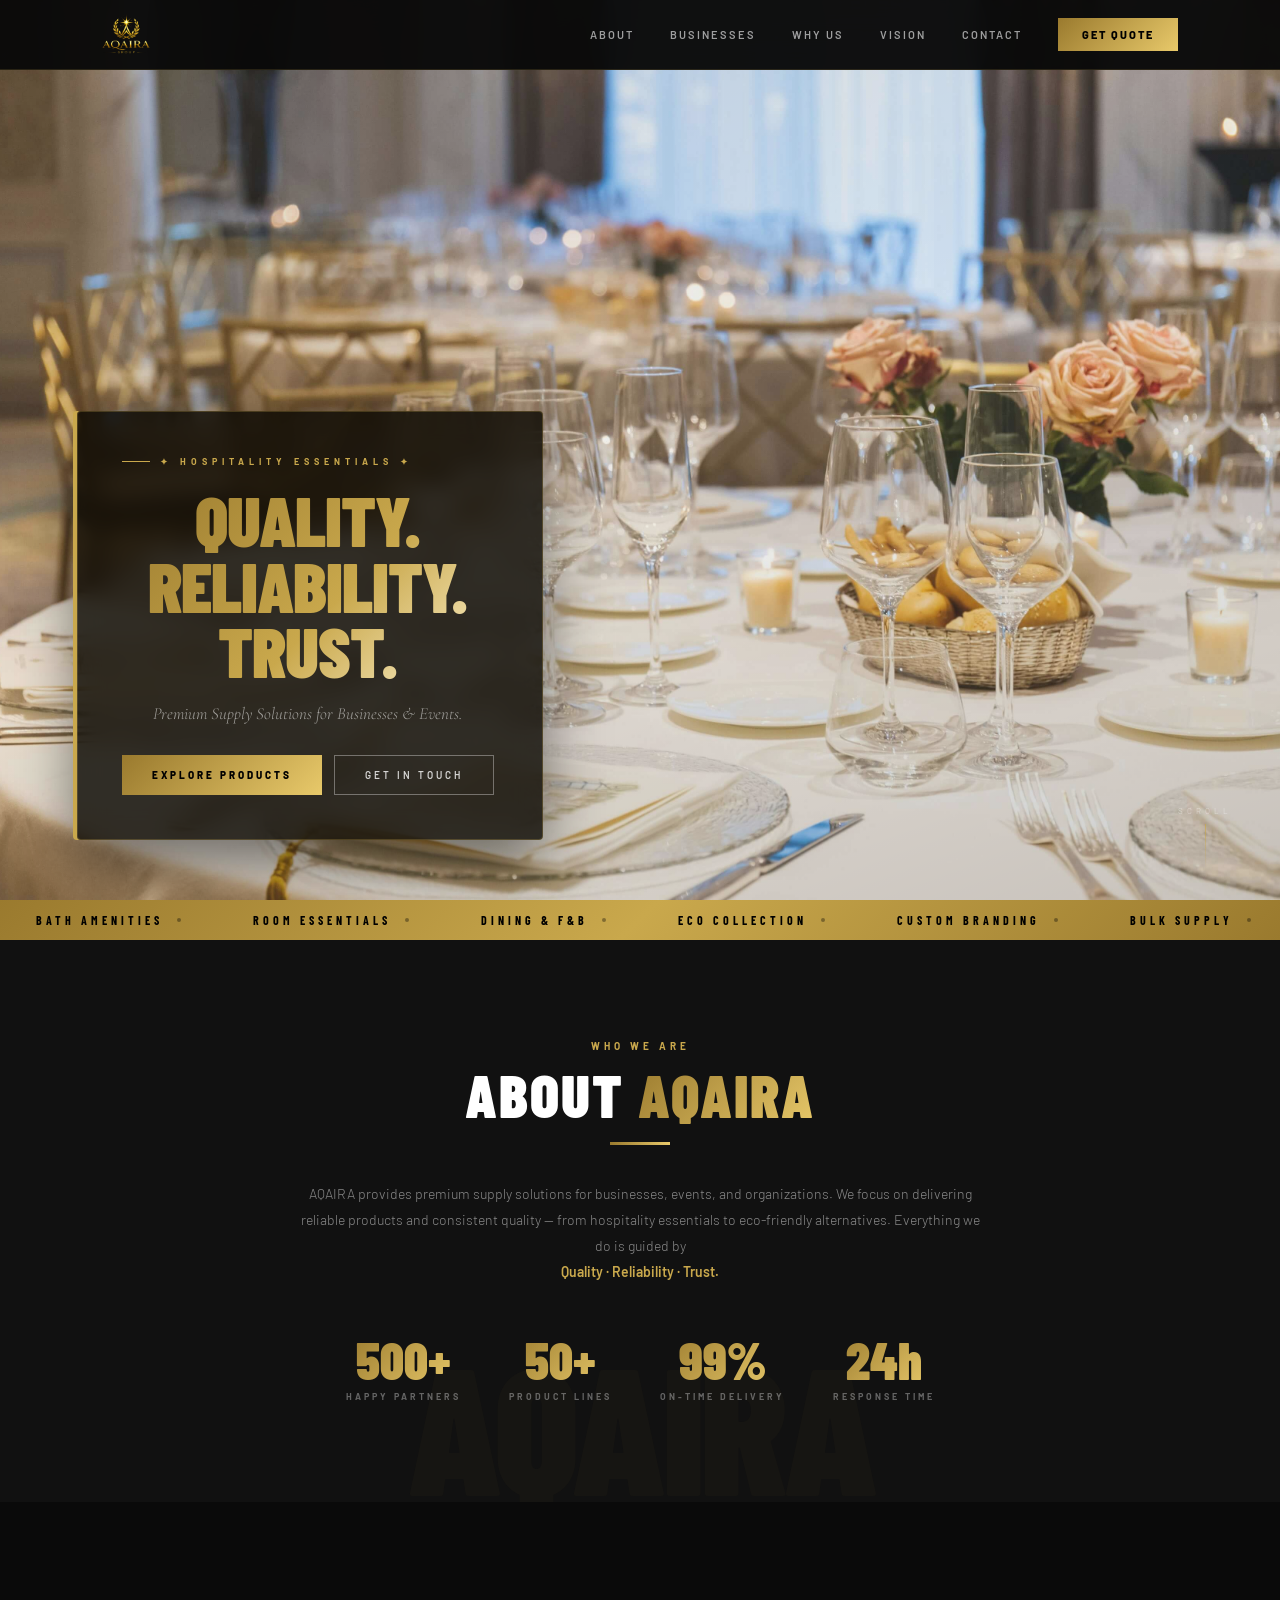
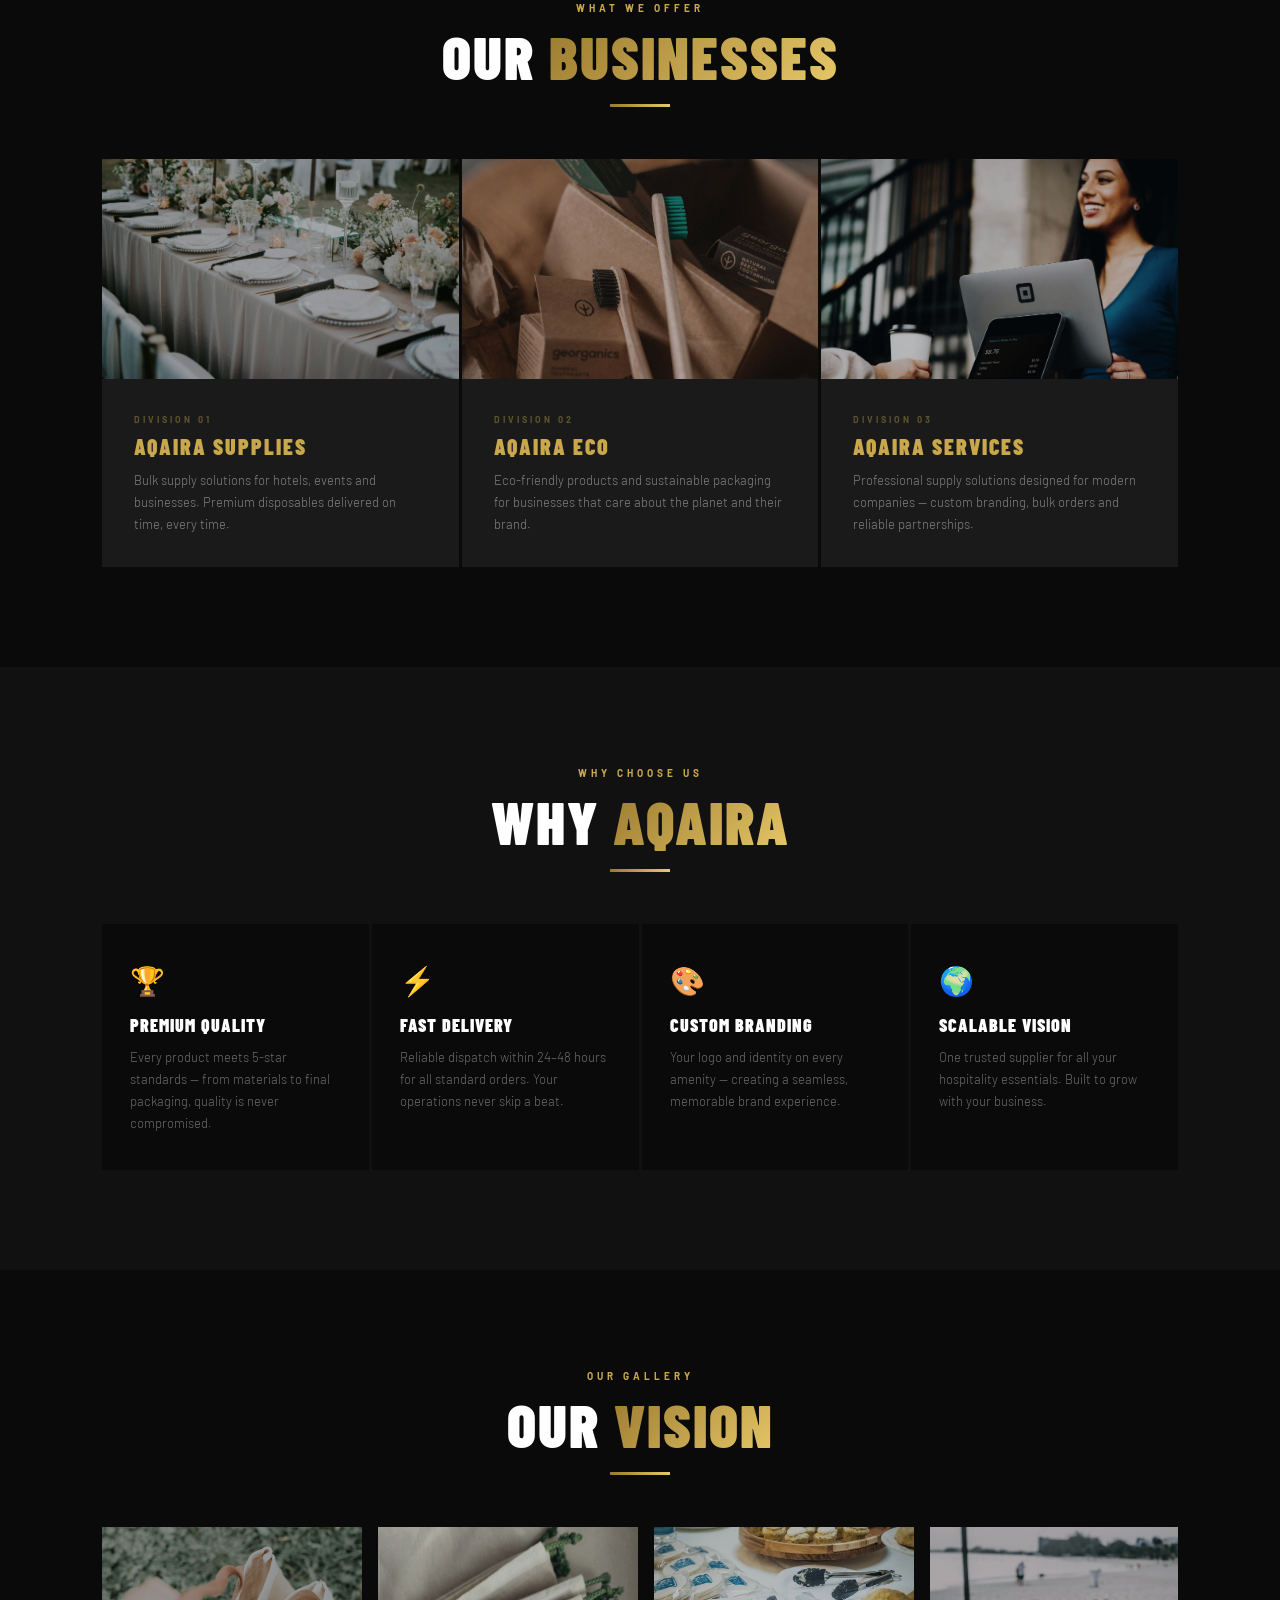
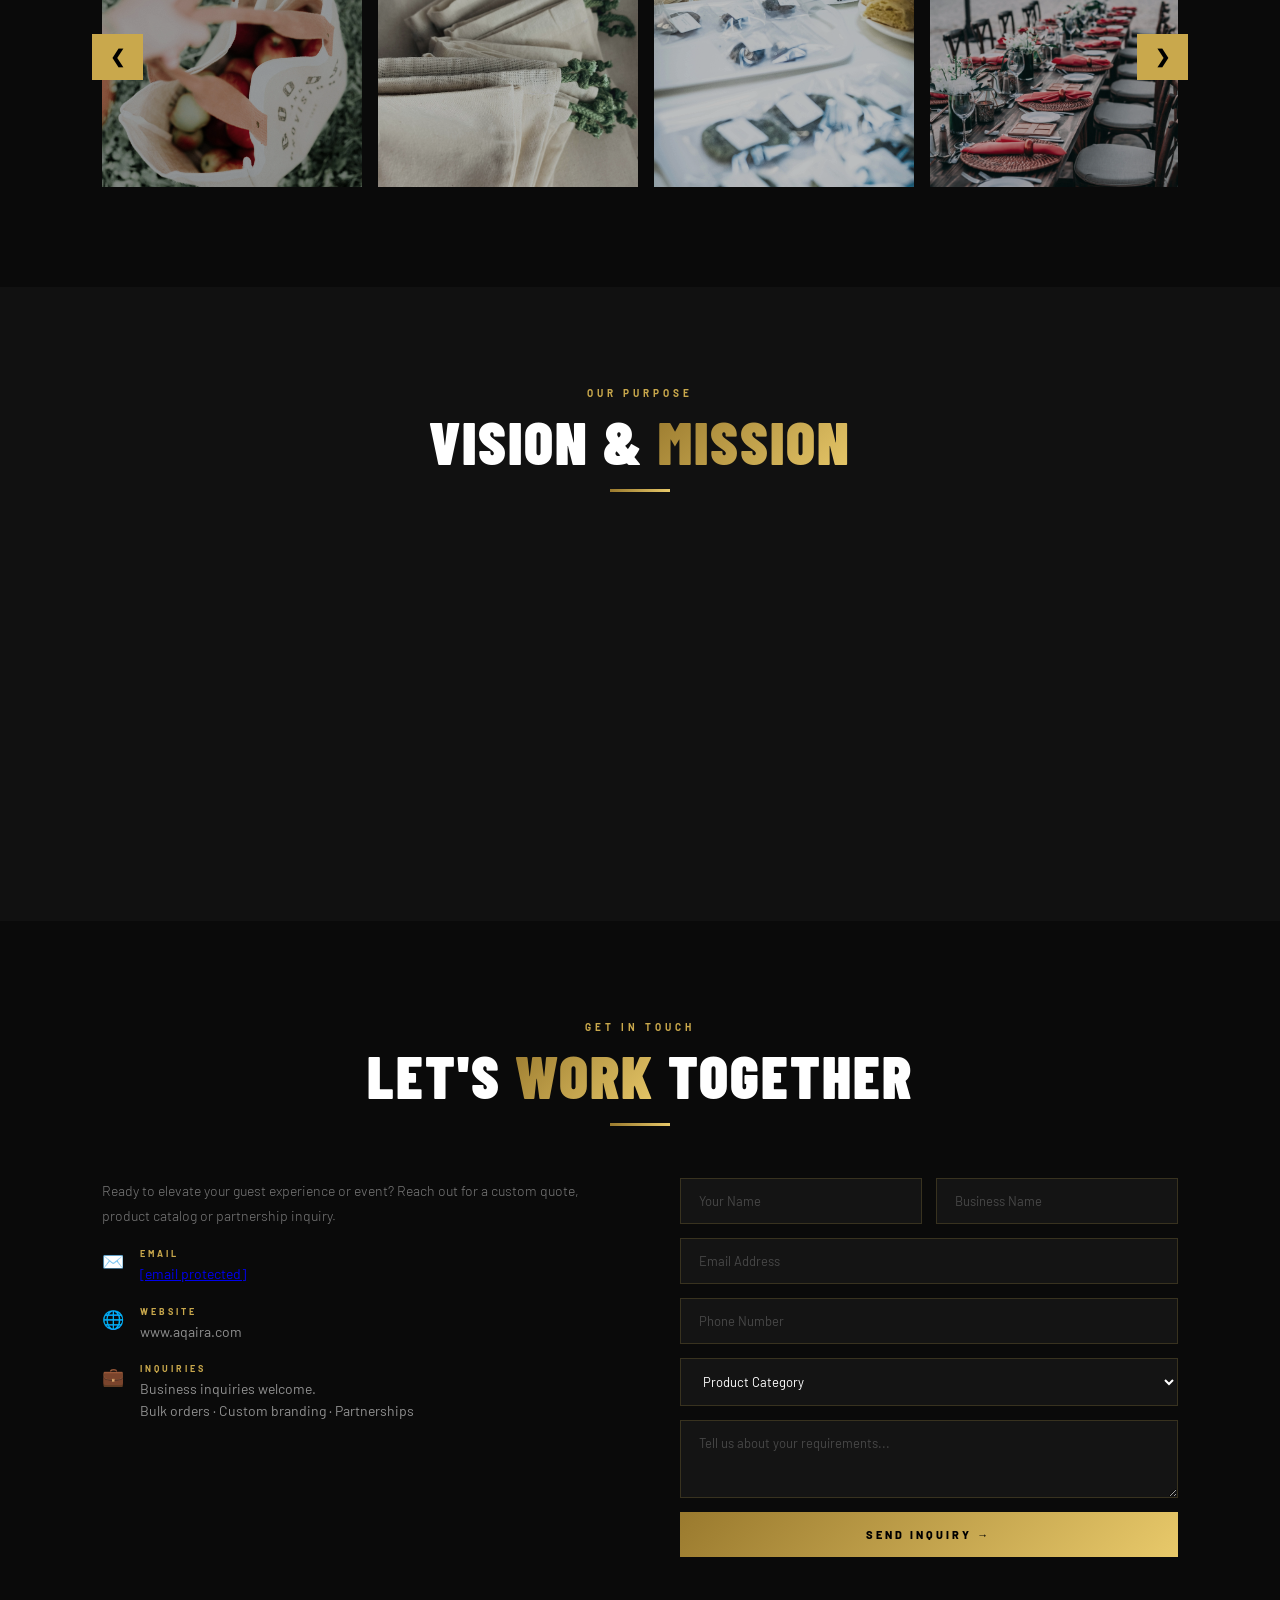
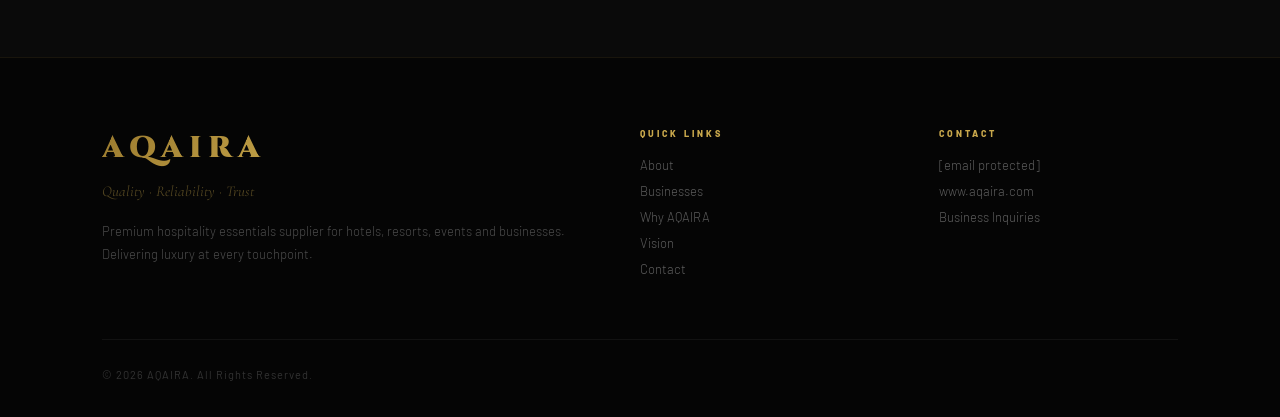
==== commit fdb70819: "changes website look more premium and animation" ====
--- a/index.html
+++ b/index.html
@@ -78,21 +78,34 @@
 
 <!-- HERO -->
 <section class="hero">
+
+  <!-- Full background image -->
   <div class="hero-bg"></div>
-  <div class="hero-lines"></div>
-  <div class="hero-badge">✦ Hospitality Essentials ✦</div>
-  <div class="hero-wordmark">Quality. Reliability. Trust</div>
-<!--  <div class="hero-tagline">Quality &nbsp;•&nbsp; Reliability &nbsp;•&nbsp; Trust</div>-->
-  <div class="hero-sub">Premium Supply Solutions for Businesses &amp; Events.</div>
-  <div class="hero-ornament"></div>
-  <div class="hero-buttons">
-    <button class="btn-gold" onclick="document.getElementById('business').scrollIntoView({behavior:'smooth'})">Explore Products</button>
-    <button class="btn-outline" onclick="document.getElementById('contact').scrollIntoView({behavior:'smooth'})">Get In Touch</button>
-  </div>
+
+  <!-- Subtle top-right darkening only -->
+  <div class="hero-overlay"></div>
+
+  <!-- GOLD TEXT CARD — bottom left like Aloft -->
+  <div class="hero-card">
+    <div class="hero-card-tag">✦ Hospitality Essentials ✦</div>
+    <div class="hero-wordmark">
+      Quality.<br>
+      Reliability.<br>
+      Trust.
+    </div>
+    <p class="hero-sub">Premium Supply Solutions for Businesses &amp; Events.</p>
+    <div class="hero-buttons">
+      <button class="btn-gold" onclick="document.getElementById('business').scrollIntoView({behavior:'smooth'})">Explore Products</button>
+      <button class="btn-outline" onclick="document.getElementById('contact').scrollIntoView({behavior:'smooth'})">Get In Touch</button>
+    </div>
+  </div>
+
+  <!-- Scroll hint bottom right -->
   <div class="scroll-hint">
     <div class="scroll-text">Scroll</div>
     <div class="scroll-line"></div>
   </div>
+
 </section>
 
 <!-- MARQUEE -->
@@ -296,7 +309,7 @@
         <div class="contact-detail-icon">✉️</div>
         <div>
           <span class="contact-detail-label">Email</span>
-          <div class="contact-detail-text">contact@aqaira.com</div>
+          <div class="contact-detail-text"><a href="/cdn-cgi/l/email-protection" class="__cf_email__" data-cfemail="2c4f4342584d4f586c4d5d4d455e4d024f4341">[email&#160;protected]</a></div>
         </div>
       </div>
       <div class="contact-detail">
@@ -356,21 +369,11 @@
     </div>
     <div class="footer-col">
       <div class="footer-col-title">Contact</div>
-      <a href="mailto:contact@aqaira.com">contact@aqaira.com</a>
+      <a href="/cdn-cgi/l/email-protection#2b4844455f4a485f6b4a5a4a42594a05484446"><span class="__cf_email__" data-cfemail="4625292832272532062737272f34276825292b">[email&#160;protected]</span></a>
       <a href="#">www.aqaira.com</a>
       <a href="#">Business Inquiries</a>
     </div>
   </div>
   <div class="footer-bottom">
     <div class="footer-copy">© 2026 AQAIRA. All Rights Reserved.</div>
-    <div class="footer-socials">
-      <a class="social-btn" href="#">in</a>
-      <a class="social-btn" href="#">ig</a>
-      <a class="social-btn" href="#">fb</a>
-      <a class="social-btn" href="#">wa</a>
-    </div>
-  </div>
-</footer>
-
-</body>
-</html>
+    <div clas
--- a/style.css
+++ b/style.css
@@ -134,90 +134,98 @@
 /* ── HERO ── */
 .hero{
   min-height:100vh;
-  background:
-    linear-gradient(rgba(0,0,0,0.45),rgba(0,0,0,0.7)),
-    radial-gradient(circle at center,rgba(201,168,76,0.08),transparent 70%),
-    url("images/hero1.jpg");
-  background-size:cover;
-  background-position:center;
-  background-attachment:fixed;
-  display:flex;
-  flex-direction:column;
-  justify-content:center;
-  align-items:center;
-  text-align:center;
   position:relative;
   overflow:hidden;
-  padding-top:70px;
-}
+  display:flex;
+  align-items:flex-end; /* card sits at bottom */
+  padding:0 0 60px 6%;  /* card bottom-left position */
+}
+
+/* Full background image — clearly visible, minimal darkening */
 .hero-bg{
-  position:absolute; inset:0;
-  background:
-    radial-gradient(ellipse at 50% 40%,rgba(201,168,76,0.08) 0%,transparent 70%),
-    radial-gradient(ellipse at 80% 80%,rgba(201,168,76,0.04) 0%,transparent 50%);
-}
-.hero-lines{
-  position:absolute; inset:0;
-  background-image:
-    linear-gradient(rgba(201,168,76,0.04) 1px,transparent 1px),
-    linear-gradient(90deg,rgba(201,168,76,0.04) 1px,transparent 1px);
-  background-size:70px 70px;
-}
-.hero-badge{
-  position:relative; z-index:2;
+  position:absolute; inset:0; z-index:0;
+  background:url("images/hero1.jpg") center/cover no-repeat;
+  animation:slowZoom 18s ease-in-out infinite alternate;
+}
+@keyframes slowZoom{
+  from{ transform:scale(1.0); }
+  to{ transform:scale(1.06); }
+}
+
+/* Very light overlay — just enough to keep nav readable */
+.hero-overlay{
+  position:absolute; inset:0; z-index:1;
+  background:linear-gradient(
+    160deg,
+    rgba(0,0,0,0.15) 0%,
+    rgba(0,0,0,0.05) 50%,
+    rgba(0,0,0,0.2) 100%
+  );
+}
+
+/* ── THE CARD — like Aloft's teal card ── */
+.hero-card{
+  position:relative; z-index:3;
+  background:rgba(10,8,2,0.82);  /* dark gold-tinted black */
+  backdrop-filter:blur(12px);
+  -webkit-backdrop-filter:blur(12px);
+  border:1px solid rgba(201,168,76,0.25);
+  border-radius:4px;
+  padding:44px 48px 44px 44px;
+  max-width:520px;
+  animation:fadeUp 1s ease 0.3s both;
+  /* subtle gold left border accent like Aloft's card */
+  box-shadow:
+    -4px 0 0 var(--gold),
+    0 24px 60px rgba(0,0,0,0.5);
+}
+
+/* Small tag above headline */
+.hero-card-tag{
   font-family:'Barlow',sans-serif;
   font-size:9px; font-weight:700;
-  letter-spacing:6px; text-transform:uppercase;
+  letter-spacing:5px; text-transform:uppercase;
   color:var(--gold);
-  border:1px solid rgba(201,168,76,0.4);
-  padding:9px 28px;
-  margin-bottom:36px;
-  animation:fadeUp 1s ease 0.2s both;
-}
+  margin-bottom:20px;
+  display:flex; align-items:center; gap:10px;
+  animation:fadeUp 1s ease 0.4s both;
+}
+.hero-card-tag::before{
+  content:''; width:28px; height:1px; background:var(--gold);
+}
+
+/* Bold headline — gold gradient */
 .hero-wordmark{
-  font-family:'Cinzel',serif;
-  font-size:clamp(40px,12vw,50px);
+  font-family:'Barlow Condensed',sans-serif;
+  font-size:clamp(44px,5.5vw,72px);
   font-weight:900;
-  letter-spacing:20px;
-  line-height:1;
-  background:linear-gradient(135deg,#9A7A2E 0%,#C9A84C 30%,#F5E6B8 50%,#C9A84C 70%,#9A7A2E 100%);
+  line-height:0.93;
+  text-transform:uppercase;
+  letter-spacing:-1px;
+  background:linear-gradient(135deg,#9A7A2E 0%,#C9A84C 35%,#F5E6B8 55%,#C9A84C 75%,#9A7A2E 100%);
   -webkit-background-clip:text;
   -webkit-text-fill-color:transparent;
   background-clip:text;
   background-size:200% auto;
-  animation:shimmer 4s linear infinite, fadeUp 1s ease 0.4s both;
-  position:relative; z-index:2;
-  padding-bottom:10px;
-}
-.hero-tagline{
-  position:relative; z-index:2;
-  font-family:'Barlow',sans-serif;
-  font-size:11px; font-weight:600;
-  letter-spacing:6px; text-transform:uppercase;
-  color:rgba(255,255,255,0.5);
-  margin-top:20px;
-  animation:fadeUp 1s ease 0.6s both;
-}
+  animation:shimmer 4s linear infinite, fadeUp 1s ease 0.5s both;
+  margin-bottom:16px;
+}
+
+/* Subtitle */
 .hero-sub{
-  position:relative; z-index:2;
   font-family:'Cormorant Garamond',serif;
-  font-size:22px; font-weight:300; font-style:italic;
-  color:rgba(201,168,76,0.75);
-  margin-top:14px;
+  font-size:17px; font-weight:300; font-style:italic;
+  color:rgba(255,255,255,0.55);
+  line-height:1.6;
+  margin:0 0 28px 0;
+  max-width:none;
+  animation:fadeUp 1s ease 0.65s both;
+}
+
+/* Buttons */
+.hero-buttons{
+  display:flex; gap:12px; flex-wrap:wrap;
   animation:fadeUp 1s ease 0.8s both;
-}
-.hero-ornament{
-  position:relative; z-index:2;
-  width:200px; height:1px;
-  background:linear-gradient(90deg,transparent,var(--gold),transparent);
-  margin:36px auto 0;
-  animation:fadeUp 1s ease 1s both;
-}
-.hero-buttons{
-  position:relative; z-index:2;
-  display:flex; gap:16px;
-  margin-top:36px;
-  animation:fadeUp 1s ease 1.1s both;
 }
 .btn-gold{
   background:linear-gradient(135deg,var(--gold-dark),var(--gold-light));
@@ -225,37 +233,43 @@
   font-family:'Barlow',sans-serif;
   font-size:10px; font-weight:800;
   letter-spacing:3px; text-transform:uppercase;
-  padding:14px 36px;
+  padding:13px 30px;
   transition:transform 0.2s, box-shadow 0.2s;
 }
-.btn-gold:hover{ transform:translateY(-2px); box-shadow:0 8px 28px rgba(201,168,76,0.4); }
+.btn-gold:hover{
+  transform:translateY(-2px);
+  box-shadow:0 8px 28px rgba(201,168,76,0.45);
+}
 .btn-outline{
   background:transparent;
-  border:2px solid rgba(201,168,76,0.5);
-  color:var(--gold); cursor:pointer;
+  border:1px solid rgba(255,255,255,0.35);
+  color:rgba(255,255,255,0.8); cursor:pointer;
   font-family:'Barlow',sans-serif;
-  font-size:10px; font-weight:700;
+  font-size:10px; font-weight:600;
   letter-spacing:3px; text-transform:uppercase;
-  padding:14px 36px;
+  padding:13px 30px;
   transition:all 0.3s;
 }
-.btn-outline:hover{ border-color:var(--gold); background:rgba(201,168,76,0.1); }
-
-/* scroll hint */
+.btn-outline:hover{
+  border-color:var(--gold);
+  color:var(--gold);
+}
+
+/* Scroll hint — bottom right */
 .scroll-hint{
-  position:absolute; bottom:36px; left:50%; transform:translateX(-50%);
+  position:absolute; bottom:32px; right:48px;
   display:flex; flex-direction:column; align-items:center; gap:8px;
-  animation:fadeUp 1s ease 1.4s both;
-  z-index:2;
+  z-index:3;
+  animation:fadeUp 1s ease 1.2s both;
 }
 .scroll-line{
-  width:1px; height:40px;
-  background:linear-gradient(180deg,var(--gold),transparent);
+  width:1px; height:44px;
+  background:linear-gradient(180deg,rgba(201,168,76,0.7),transparent);
   animation:scrollPulse 2s ease infinite;
 }
 .scroll-text{
   font-size:8px; letter-spacing:4px; text-transform:uppercase;
-  color:rgba(201,168,76,0.4);
+  color:rgba(255,255,255,0.4);
 }
 @keyframes scrollPulse{ 0%,100%{ opacity:0.3; } 50%{ opacity:1; } }
 
@@ -678,8 +692,11 @@
   .menu-toggle{ display:flex; }
   .nav-cta{ display:none; }
 
-  .hero-wordmark{ letter-spacing:10px; }
-  .hero-buttons{ flex-direction:column; align-items:center; }
+  .hero{ padding:0 5% 40px; }
+  .hero-card{ max-width:100%; padding:32px 28px; }
+  .hero-wordmark{ font-size:clamp(38px,10vw,56px); }
+  .hero-buttons{ flex-direction:column; align-items:flex-start; }
+  .scroll-hint{ right:20px; }
 
   .grid{ grid-template-columns:1fr; gap:3px; }
   .why-grid{ grid-template-columns:1fr 1fr; }
